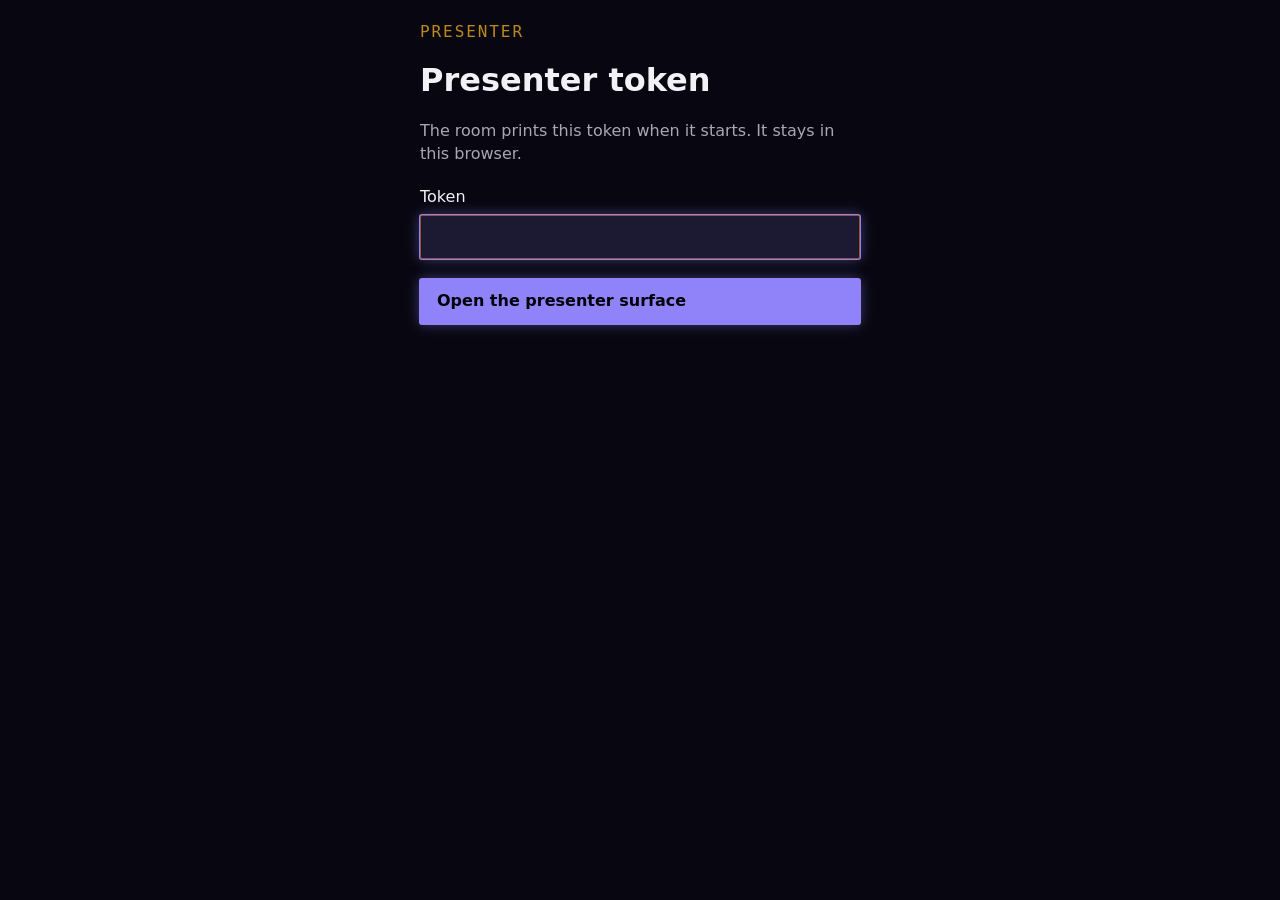
==== housecast/room/page/present.html @ d2ba49f4 "feat(room): Jev's measurement in plain words, with confidence and a per-answer check The box says wh" ====
<!doctype html>
<html lang="en" class="present" data-ground="dark">
<head>
<meta charset="utf-8">
<meta name="viewport" content="width=device-width, initial-scale=1">
<meta name="color-scheme" content="dark">
<title>presenter</title>
<link rel="icon" href="data:,">
<link rel="stylesheet" href="coilyco-kit.css">
<link rel="stylesheet" href="room.css">
<style>
  .bar { position: sticky; top: 0; z-index: 2; display: flex; flex-wrap: wrap; align-items: center; gap: 0.6rem 1rem; padding: 0.8rem 1.25rem; background: var(--k-surface); border-bottom: 2px solid var(--k-brand); }
  .bar .status { margin-left: auto; font-size: 0.9rem; }
  .banner { order: -2; }
  #round-panel { order: -1; }
  .cols { display: grid; grid-template-columns: minmax(0, 1fr) minmax(0, 1.2fr); gap: 1.25rem; align-items: start; }
  @media (max-width: 900px) { .cols { grid-template-columns: minmax(0, 1fr); } }
  .incoming { list-style: none; margin: 0; padding: 0; display: flex; flex-direction: column; gap: 0.4rem; }
  .incoming button { width: 100%; text-align: left; display: grid; grid-template-columns: minmax(0, 1fr) auto; gap: 0.3rem 0.8rem; padding: 0.6rem 0.8rem; border-radius: 10px; border: 1px solid var(--line); background: var(--card); }
  .incoming button[aria-current="true"] { border-color: var(--presenter); box-shadow: inset 4px 0 0 var(--presenter); }
  .incoming .score { font-family: var(--mono); font-weight: 700; }
  .chips { grid-column: 1 / -1; display: flex; flex-wrap: wrap; gap: 0.3rem 0.8rem; font-size: 0.85rem; color: var(--dim); }
  .src { padding: 0 0.5em; border-radius: 999px; border: 1px solid var(--line); font-size: 0.8rem; }
  .src[data-src="prepared"] { border-color: var(--closing); color: var(--closing); }
  .chip { display: inline-flex; gap: 0.3em; align-items: center; }
  .chip .logo { width: 1.5em; height: 1.5em; }
  .sort { display: flex; gap: 0.4rem; }
  .sort .k-btn[aria-pressed="true"] { border-color: var(--k-brand); color: var(--k-text); }
  .case-controls { display: flex; flex-wrap: wrap; gap: 0.6rem; }
  .gate { max-width: 30rem; }
</style>
</head>
<body class="present">
<p class="demo-chip" id="demo-chip" hidden>demo data</p>

<form class="wrap gate" id="gate" hidden>
  <p class="eyebrow eyebrow--live">presenter</p>
  <h1>Presenter token</h1>
  <p class="dim" id="gate-why">The room prints this token when it starts. It stays in this browser.</p>
  <label class="field">Token<input class="k-input" id="gate-token" type="password" autocomplete="off" required></label>
  <button class="pick k-btn k-btn--primary" type="submit">Open the presenter surface</button>
</form>

<div id="surface" hidden>
  <header class="bar">
    <p class="eyebrow eyebrow--live" id="phase-label"></p>
    <button class="next k-btn k-btn--primary" id="next" type="button"></button>
    <button class="next k-btn k-btn--primary" id="pick-next" type="button" hidden></button>
    <label class="dim">Jump to
      <select class="k-select" id="jump" aria-label="Jump the room to a phase"></select>
    </label>
    <button class="next k-btn k-btn--primary" id="finish" type="button" hidden>Finish: show the eval table</button>
    <p class="status" id="status" role="status"></p>
  </header>
  <main class="wrap k-dense" style="max-width:90rem">
    <p class="banner" id="banner" role="status" hidden></p>
    <details class="panel" id="cases-panel">
      <summary><h2 style="display:inline">Add prepared cases</h2></summary>
      <p class="dim">A prepared case is answered ahead of time and stays hidden from the room until you pick it.</p>
      <div class="field">
        <label for="case-file" class="dim">Load a file of cases: a JSON list of {"text", "commitment"}</label>
        <input class="k-input" id="case-file" type="file" accept="application/json,.json">
      </div>
      <div class="field">
        <label for="case-text" class="dim">Or add one by hand</label>
        <textarea class="k-textarea" id="case-text"></textarea>
        <label for="case-commit" class="dim">The commitment it tests, up to 140 characters</label>
        <input class="k-input" id="case-commit" type="text" maxlength="140" autocomplete="off">
        <button class="pick k-btn k-btn--primary" id="case-add" type="button">Add this case</button>
      </div>
      <p class="note" id="case-note" role="status" hidden></p>
    </details>
    <div class="cols">
      <section class="panel" aria-labelledby="incoming-title">
        <div style="display:flex;justify-content:space-between;align-items:center;gap:1rem;flex-wrap:wrap">
          <h2 id="incoming-title">Cases</h2>
          <div class="sort" role="group" aria-label="Sort prompts">
            <button class="k-btn k-btn--ghost" type="button" data-sort="divergence" aria-pressed="true">Most different</button>
            <button class="k-btn k-btn--ghost" type="button" data-sort="newest" aria-pressed="false">Newest</button>
          </div>
          <button class="k-btn k-btn--ghost" type="button" id="cases-download" disabled>Download cases as JSON</button>
        </div>
        <ul class="incoming" id="incoming"></ul>
      </section>
      <section class="panel" aria-labelledby="detail-title" id="detail">
        <h2 id="detail-title">Pick a case to read its four answers</h2>
        <p class="dim" id="detail-meta"></p>
        <div id="detail-case"></div>
        <div class="answers" id="detail-answers"></div>
        <div id="detail-jev"></div>
        <button class="pick k-btn k-btn--primary" id="pick" type="button" hidden></button>
        <div class="case-controls" id="case-controls" hidden>
          <button class="k-btn k-btn--ghost" type="button" id="case-run">Run this case again</button>
          <button class="k-btn k-btn--ghost" type="button" id="case-delete">Delete this case</button>
        </div>
      </section>
    </div>
    <section class="panel" id="round-panel" aria-labelledby="round-title" hidden>
      <h2 id="round-title"></h2>
      <p class="dim" id="round-meta"></p>
      <div class="split" id="round-split"></div>
      <div id="round-eval"></div>
      <ul class="failures" id="round-failures"></ul>
    </section>
  </main>
</div>

<script src="room.js"></script>
<script src="views.js"></script>
<script>
"use strict";
const { PHASES, promptById, answerFor, seconds, escapeHtml, postJson, SHOW_PROPOSALS, CASE_MAX } = window.Room;
const V = window.RoomViews;
const $ = (id) => document.getElementById(id);

const demo = Boolean(new URLSearchParams(location.search).get("demo"));
let token = null;
let room = null;
let link = { live: true };
let selected = null;
let sort = "divergence";

// A token in the address is taken once and dropped from the URL bar. It is kept
// in localStorage, so a reload, a crashed tab, or a new tab keeps control.
function keepToken(value) {
  try { localStorage.setItem("room-token", value); } catch {}
}
(function takeToken() {
  const fromHash = new URLSearchParams(location.hash.slice(1)).get("token");
  if (fromHash) {
    keepToken(fromHash);
    history.replaceState(null, "", location.pathname + location.search);
  }
  try { token = fromHash ?? localStorage.getItem("room-token"); } catch { token = fromHash; }
})();

/** Past the measured p95 of 43s, with room to spare, a stuck subject stops holding the pick. */
const PICK_ANYWAY_S = 75;

const NEXT = {
  holding: { label: SHOW_PROPOSALS ? "Open proposals" : "Show the join address", to: "submissions" },
  submissions: { label: "Pick a case to start grading", to: null },
  grading: { label: "Close grading, show the results", to: "split" },
  split: { label: SHOW_PROPOSALS ? "Open proposals for the next case" : "Wait for the next case", to: "submissions" },
  closing: { label: "Back to holding", to: "holding" },
};

async function control(path, body, method = "POST") {
  if (demo) {
    if (method === "DELETE") room.prompts = room.prompts.filter((p) => p.id !== path.split("/")[1]);
    if (path === "phase") room.phase = body.phase;
    if (path === "pick") { room.round = { n: room.round.n + 1, prompt_id: body.prompt_id, graded: 0 }; room.phase = "grading"; }
    render();
    return true;
  }
  $("status").textContent = "Sending.";
  const result = await postJson(`api/control/${path}`, body, { "X-Control-Token": token }, path === "pick" ? 1 : 2, method);
  $("status").textContent = result.ok ? "" : result.body.reason ?? result.body.detail ?? `Refused (${result.status}).`;
  return result.ok;
}

function sortedPrompts() {
  const list = [...room.prompts];
  if (sort === "newest") return list.reverse();
  const score = (p) => (room.divergence[p.id]?.state === "done" ? room.divergence[p.id].score : -1);
  return list.sort((a, b) => score(b) - score(a) || b.seq - a.seq);
}

function chips(prompt) {
  return room.subjects
    .map((s) => {
      const answer = answerFor(room, prompt.id, s.id);
      const word = { queued: "waiting", running: "thinking", done: "done", empty: "no answer", failed: "no answer" }[answer.state] ?? answer.state;
      return `<span class="chip">${V.who(room, s)} ${word}</span>`;
    })
    .join("");
}

/** One line for a list row: the question, without its pasted context. */
function oneLine(text) {
  const line = (V.splitPrompt(text).question || String(text ?? "")).replace(/\s+/g, " ").trim();
  return line.length > 140 ? `${line.slice(0, 139)}…` : line;
}

function renderIncoming() {
  const rows = sortedPrompts();
  V.setHtml($("incoming"), rows.length
    ? rows.map((p) => {
        const d = room.divergence[p.id];
        const score = d?.state === "done" ? `${d.score.toFixed(2)}${d.method === "lexical" ? "*" : ""}` : d?.state === "failed" ? "unscored" : "…";
        const used = room.rounds.some((r) => r.prompt_id === p.id) || room.round.prompt_id === p.id;
        return `<li><button type="button" data-prompt="${escapeHtml(p.id)}"${p.id === selected ? ' aria-current="true"' : ""}>
          <span>${escapeHtml(oneLine(p.text))}${used ? ' <span class="dim">(used)</span>' : ""}</span><span class="score">${score}</span>
          <span class="chips"><span class="src" data-src="${escapeHtml(p.source ?? "attendee")}">${p.source === "prepared" ? "prepared" : "from the room"}</span>${p.commitment ? `<span>tests: ${escapeHtml(p.commitment)}</span>` : "<span>no commitment named</span>"}</span>
          <span class="chips">${chips(p)}</span></button></li>`;
      }).join("")
    : `<li class="dim">${room.phase === "submissions" ? "No cases yet. They appear here as people propose them." : SHOW_PROPOSALS ? "No cases yet. Add prepared ones above, or open proposals." : "No cases yet. Paste one above."}</li>`);
}

/** The next case not yet picked, in the order the list shows, so stepping through is one click. */
function nextInLine() {
  const left = sortedPrompts().filter((p) => !isUsed(p.id));
  return { next: left[0] ?? null, left: left.length };
}

/** What picking the selected prompt would do, so the bar and the panel say the same thing. */
function isUsed(id) {
  return room.round.prompt_id === id || room.rounds.some((r) => r.prompt_id === id);
}

function pickInfo(now) {
  const prompt = selected ? promptById(room, selected) : null;
  // A prompt already graded is never armed, so the last round's case is one tap from re-running.
  // Results count too, so the screen never drops to waiting between two cases.
  if (!prompt || !["holding", "submissions", "split"].includes(room.phase) || isUsed(prompt.id)) return null;
  // Grading on a missing answer would leave the room nothing to grade, so the pick waits for all four.
  // Empty and failed are final, so only queued or running holds the pick. A subject
  // stuck past PICK_ANYWAY_S can't stall the round: the pick opens, and says who is missing.
  const stuck = room.subjects.filter((s) => ["queued", "running"].includes(answerFor(room, prompt.id, s.id).state));
  const oldest = Math.max(0, ...stuck.map((s) => { const a = answerFor(room, prompt.id, s.id); return a.started_at ? seconds(a.started_at, now) : 0; }));
  const anyway = stuck.length > 0 && oldest >= PICK_ANYWAY_S;
  const label = !stuck.length
    ? `Pick this for case ${room.round.n + 1}, and open grading`
    : anyway
      ? `Pick anyway, without ${stuck.map((s) => s.label).join(" and ")}`
      : `Waiting on ${stuck.length} ${stuck.length === 1 ? "answer" : "answers"} before this can be picked`;
  return { label, disabled: stuck.length > 0 && !anyway };
}

function renderDetail(now) {
  const prompt = selected ? promptById(room, selected) : null;
  $("detail-title").textContent = prompt ? V.splitPrompt(prompt.text).question || prompt.text : "Pick a case to read its four answers";
  const d = prompt && room.divergence[prompt.id];
  const sure = d?.method === "lexical" ? null : V.jevConfidence(d);
  $("detail-meta").textContent = prompt ? `Prompt ${prompt.seq}${d?.state === "done" ? (d.method === "lexical" ? `, word overlap ${d.score.toFixed(2)} (Jev did not answer)` : `, answers differ by ${d.score.toFixed(2)}${sure === null ? "" : `, Jev is ${sure}% sure`}`) : ""}` : "";
  V.setHtml($("detail-case"), prompt ? V.caseCard(prompt, { withText: false, withContext: true, presenter: true }) : "");
  V.setHtml($("detail-answers"), prompt ? room.subjects.map((s) => V.answerCard(room, prompt.id, s, now, "", { cause: true })).join("") : "");
  V.setHtml($("detail-jev"), prompt ? V.measure(room, prompt.id) : "");
  // A case already in a round stays, and one still answering is left to finish.
  const running = prompt && room.subjects.some((s) => ["queued", "running"].includes(answerFor(room, prompt.id, s.id).state));
  $("case-controls").hidden = !prompt || isUsed(prompt.id);
  $("case-run").disabled = Boolean(running);
  const pick = pickInfo(now);
  $("pick").hidden = !pick;
  if (pick) {
    $("pick").disabled = pick.disabled;
    $("pick").textContent = pick.label;
  }
}

function renderRound() {
  const panel = $("round-panel");
  panel.hidden = !["grading", "split", "closing"].includes(room.phase);
  V.setHtml($("round-split"), "");
  V.setHtml($("round-eval"), "");
  V.setHtml($("round-failures"), "");
  if (room.phase === "grading") {
    $("round-title").textContent = `Case ${room.round.n}: grading`;
    $("round-meta").textContent = `${room.round.graded ?? 0} graded so far. The room sees a count, never a direction.`;
  } else if (room.phase === "split") {
    const last = room.rounds[room.rounds.length - 1];
    $("round-title").textContent = `Case ${last?.n ?? room.round.n}: results`;
    $("round-meta").textContent = promptById(room, last?.prompt_id)?.text ?? "";
    V.setHtml($("round-split"), (last && V.split(room, last.n, { tall: 10 })) ?? "");
  } else if (room.phase === "closing") {
    $("round-title").textContent = "The eval, with the reasons";
    $("round-meta").textContent = "The shared screen shows the table without reasons. The reasons are attendee-typed, so they're here to read aloud.";
    V.setHtml($("round-eval"), V.evalTable(room));
    V.setHtml($("round-failures"), V.failures(room));
  }
}

// The closer is a view of /screen on this same laptop, raised over a BroadcastChannel,
// so the shared tab never navigates. `/screen#closer` is the fallback on another machine.
let closerShown = false;
let screenChannel = null;
let screenAck = false;
let refused = false;
const SCREEN_SILENT = "The shared screen did not answer. Open it in this browser, or add #closer to its address.";
try {
  screenChannel = new BroadcastChannel("room-screen");
  screenChannel.onmessage = (event) => {
    if (event.data?.ask) screenChannel.postMessage({ closer: closerShown });
    if (event.data?.ack) screenAck = true;
    // A reloaded presenter learns what the shared screen is showing instead of guessing.
    if ("shown" in (event.data ?? {})) { closerShown = Boolean(event.data.shown); render(); }
  };
  screenChannel.postMessage({ query: true });
} catch {}

/** The channel only reaches a /screen tab in this browser profile, so a silent one is said aloud. */
function toggleCloser() {
  closerShown = !closerShown;
  screenAck = false;
  screenChannel.postMessage({ closer: closerShown });
  setTimeout(() => {
    if (!screenAck) $("status").textContent = SCREEN_SILENT;
    else if ($("status").textContent === SCREEN_SILENT) $("status").textContent = "";
  }, 1500);
  render();
}

function render() {
  if (!room) return;
  const now = Date.now();
  if (room.phase !== "closing" && closerShown) {
    closerShown = false;
    screenChannel?.postMessage({ closer: false });
  }
  // Attendees read the round being opened, so submissions names the next one.
  const shown = room.phase === "submissions" ? room.round.n + 1 : room.round.n;
  $("phase-label").textContent = `phase // ${room.phase}${shown ? ` // case ${shown}` : ""}`;
  const pick = pickInfo(now);
  const next = NEXT[room.phase];
  // In closing the primary raises the closer, since going back to holding resets the room.
  const raisesCloser = room.phase === "closing" && Boolean(screenChannel);
  $("next").textContent = pick ? pick.label : raisesCloser ? (closerShown ? "Back to the eval table" : "Show the closer on the shared screen") : next.label;
  $("next").disabled = pick ? pick.disabled : !raisesCloser && !next.to;
  $("finish").hidden = room.phase !== "split";
  $("cases-download").disabled = !room.prompts.length;
  $("cases-download").title = `${room.prompts.length} ${room.prompts.length === 1 ? "case" : "cases"}, in the order the list shows`;
  const { next: upNext, left } = nextInLine();
  const answering = upNext && room.subjects.some((s) => ["queued", "running"].includes(answerFor(room, upNext.id, s.id).state));
  $("pick-next").hidden = !["holding", "submissions", "split"].includes(room.phase) || !upNext;
  $("pick-next").disabled = Boolean(answering);
  $("pick-next").textContent = answering ? `Next case is still answering (${left} left)` : `Pick next case (${left} left)`;
  $("pick-next").title = upNext ? oneLine(upNext.text) : "";
  V.setHtml($("jump"), PHASES.map((p) => `<option value="${p}"${p === room.phase ? " selected" : ""}>${p}</option>`).join(""));
  if (room.phase === "submissions" && selected && isUsed(selected)) selected = null;
  if (!selected && room.round.prompt_id) selected = room.round.prompt_id;
  renderIncoming();
  renderDetail(now);
  renderRound();
}

function renderLink() {
  $("banner").hidden = link.live;
  if (link.refused) {
    $("banner").hidden = true;
    $("surface").hidden = true;
    $("gate").hidden = false;
    refused = true;
    $("gate-why").textContent = "The room refused that token. Paste the one it printed when it started.";
    try { localStorage.removeItem("room-token"); } catch {}
  } else if (!link.live) {
    $("banner").textContent = `Reconnecting. This is from ${seconds(new Date(link.since).toISOString(), Date.now())}s ago.`;
  }
}

function start() {
  $("gate").hidden = true;
  $("surface").hidden = false;
  window.Room.connect(
    (next) => { room = next; render(); },
    (next) => { link = next; renderLink(); },
    {
      snapshotUrl: "api/control/room",
      eventsUrl: `api/room/events?view=presenter&token=${encodeURIComponent(token ?? "")}`,
      headers: { "X-Control-Token": token ?? "" },
      // Presenter events can carry answers with text the attendee shapes lack, so re-read the whole room.
      alwaysResnapshot: true,
    },
  );
  $("demo-chip").hidden = !demo;
  setInterval(() => { render(); renderLink(); }, 1000);
}

$("incoming").addEventListener("click", (event) => {
  const row = event.target.closest("button[data-prompt]");
  if (!row) return;
  selected = row.dataset.prompt;
  render();
});
document.querySelector(".sort").addEventListener("click", (event) => {
  const button = event.target.closest("button[data-sort]");
  if (!button) return;
  sort = button.dataset.sort;
  document.querySelectorAll(".sort button").forEach((b) => b.setAttribute("aria-pressed", String(b === button)));
  render();
});
$("next").addEventListener("click", () => {
  if (pickInfo(Date.now())) return void control("pick", { prompt_id: selected });
  if (room.phase === "closing" && screenChannel) return toggleCloser();
  const next = NEXT[room.phase];
  if (next.to) void control("phase", { phase: next.to });
});
$("pick-next").addEventListener("click", () => {
  const { next: upNext } = nextInLine();
  if (!upNext) return;
  selected = upNext.id;
  void control("pick", { prompt_id: upNext.id });
});
$("finish").addEventListener("click", () => void control("phase", { phase: "closing" }));
$("jump").addEventListener("change", (event) => {
  if (event.target.value !== room.phase) void control("phase", { phase: event.target.value });
});
$("case-run").addEventListener("click", () => {
  if (selected) void control(`cases/${selected}/run`, {});
});
$("case-delete").addEventListener("click", async () => {
  if (!selected || !window.confirm("Delete this case? It leaves the room and cannot be brought back.")) return;
  if (await control(`cases/${selected}`, undefined, "DELETE")) {
    selected = null;
    render();
  }
});
$("pick").addEventListener("click", () => {
  if (selected) void control("pick", { prompt_id: selected });
});
// ------------------------------------------------------ prepared cases
$("case-text").maxLength = CASE_MAX;
document.querySelector('label[for="case-text"]').textContent = `Or add one by hand. Context first, then the question, up to ${CASE_MAX} characters`;
function caseNote(text, tone) {
  const el = $("case-note");
  el.hidden = !text;
  el.textContent = text;
  el.dataset.tone = tone;
}

async function addCase(c) {
  const clean = (v) => (typeof v === "string" ? v.trim() : "");
  const body = { text: clean(c.text), commitment: clean(c.commitment) };
  return demo ? { ok: true, body: {} } : postJson("api/control/cases", body, { "X-Control-Token": token }, 1);
}

/** Every case in the room, in the order the list shows, in the shape the file loader takes. */
function casesJson() {
  const cases = sortedPrompts().filter((p) => p.text).map((p) => ({ text: p.text, commitment: p.commitment ?? "" }));
  return JSON.stringify(cases, null, 2);
}

$("cases-download").addEventListener("click", () => {
  const stamp = new Date().toISOString().slice(0, 16).replace(/[-:T]/g, "");
  const link = document.createElement("a");
  link.href = URL.createObjectURL(new Blob([casesJson(), "\n"], { type: "application/json" }));
  link.download = `housecast-cases-${stamp}.json`;
  document.body.append(link);
  link.click();
  link.remove();
  setTimeout(() => URL.revokeObjectURL(link.href), 1000);
});

/** A case the room already holds is skipped, so loading a file twice adds nothing. */
function hasCase(text) {
  const same = (s) => String(s ?? "").trim().toLowerCase();
  return room.prompts.some((p) => same(p.text) === same(text));
}

const MAX_CASES = 100;
let loading = false;

function setLoading(on) {
  loading = on;
  $("case-add").disabled = on;
  $("case-file").disabled = on;
}

$("case-add").addEventListener("click", async () => {
  if (loading) return;
  setLoading(true);
  const result = await addCase({ text: $("case-text").value, commitment: $("case-commit").value });
  setLoading(false);
  if (result.ok) {
    $("case-text").value = "";
    $("case-commit").value = "";
    caseNote("Added. The four are answering it now.", "ok");
  } else {
    caseNote(result.body.reason ?? result.body.detail ?? `The room refused that (${result.status}).`, "error");
  }
});

$("case-file").addEventListener("change", async (event) => {
  const file = event.target.files[0];
  if (!file || loading) return;
  let list;
  try {
    const parsed = JSON.parse(await file.text());
    list = Array.isArray(parsed) ? parsed : parsed.cases;
    if (!Array.isArray(list) || !list.length) throw new Error("no list");
  } catch {
    caseNote('That file is not a JSON list of {"text", "commitment"}.', "error");
    event.target.value = "";
    return;
  }
  if (list.length > MAX_CASES) {
    caseNote(`That file has ${list.length} cases. The most this loads at once is ${MAX_CASES}.`, "error");
    event.target.value = "";
    return;
  }
  setLoading(true);
  const problems = [];
  let added = 0;
  let skipped = 0;
  for (const [i, c] of list.entries()) {
    caseNote(`Adding case ${i + 1} of ${list.length}.`, "");
    if (typeof c?.text !== "string" || !c.text.trim()) { problems.push(`case ${i + 1}: no text`); continue; }
    if (hasCase(c.text)) { skipped += 1; continue; }
    const result = await addCase(c);
    if (result.ok) { added += 1; continue; }
    // A refused token or a dead connection would fail every case, so it stops here.
    if ([0, 401, 403].includes(result.status)) { problems.push(result.body.reason ?? "the room did not accept the presenter token"); break; }
    problems.push(`case ${i + 1}: ${result.body.reason ?? result.body.detail ?? result.status}`);
  }
  setLoading(false);
  const said = `Added ${added} of ${list.length}.${skipped ? ` ${skipped} already there.` : ""}${problems.length ? ` ${problems.join(". ")}.` : ""}`;
  caseNote(said, problems.length ? "error" : "ok");
  event.target.value = "";
});

$("gate").addEventListener("submit", (event) => {
  event.preventDefault();
  token = $("gate-token").value.trim();
  keepToken(token);
  // A refused session holds a stopped stream and old headers, so it starts clean.
  if (refused) location.reload();
  else start();
});

if (token || demo) start();
else $("gate").hidden = false;
</script>
</body>
</html>
---- housecast/room/page/coilyco-kit.css ----
@charset "UTF-8";
:root {
  --k-t-body: 1rem;
  --k-t-lead: 1.125rem;
  --k-t-h3: 1.375rem;
  --k-t-h2: 1.75rem;
  --k-t-h1: 2.25rem;
  --k-t-display: clamp(2.5rem, 6vw, 4rem);
  --k-lh-tight: 1.2;
  --k-lh-ui: 1.4;
  --k-lh-body: 1.6;
  --k-measure: 65ch;
  --k-column: 1180px;
  --k-s-1: 4px;
  --k-s-2: 8px;
  --k-s-3: 12px;
  --k-s-4: 16px;
  --k-s-5: 24px;
  --k-s-6: 32px;
  --k-s-7: 48px;
  --k-s-8: 64px;
  --k-s-9: 96px;
  --k-r-0: 0;
  --k-r-1: 2px;
  --k-r-2: 4px;
  --k-r-pill: 999px;
  --k-r-circle: 50%;
  --k-font-display: "Chakra Petch", "Trebuchet MS", var(--k-font-ui);
  --k-font-ui: "Roboto", system-ui, -apple-system, "Helvetica Neue", sans-serif;
  --k-font-mono: "JetBrains Mono", sfmono-regular, consolas, menlo, monospace;
  --k-ease: cubic-bezier(0.2, 0.6, 0.3, 1);
  --k-dur: 120ms;
  --k-dur-slow: 260ms;
  --k-n-950: #010101;
  --k-n-100: #f1f1f6;
  --k-n-0: #fcfcff;
  --k-p-950: #030307;
  --k-p-900: #080711;
  --k-p-850: #121022;
  --k-p-800: #1c1a32;
  --k-p-750: #2b2844;
  --k-p-700: #393755;
  --k-p-650: #48475a;
  --k-w-50: #fdfaf8;
  --k-w-100: #f8f0ec;
  --k-w-200: #f2e5de;
  --k-w-300: #e8d6cc;
  --k-w-400: #c2ada1;
  --k-b-700: #3b0896;
  --k-b-600: #5410d0;
  --k-b-500: #6a3bf2;
  --k-b-400: #9083f9;
  --k-b-300: #a49dfc;
  --k-b-200: #c5c3fd;
  --k-a-700: #8e3c00;
  --k-a-300: #fb6e00;
  --k-cost-d: #e0716a;
  --k-cost-p: #a43b38;
  --k-refuse-d: #bd891c;
  --k-refuse-p: #6b4a00;
  --k-grant-d: #4ca563;
  --k-grant-p: #006e30;
  --k-context-d: #8f8cc9;
  --k-context-p: #5c5891;
  --k-reference-d: #af7fd2;
  --k-reference-p: #7a4b9a;
  --k-dim-d: #a9a7b3;
  --k-dim-p: #5e5e65;
  --k-focus-both: #7665e0;
  --k-shade-ink: #03020c;
  --k-loud: 0.5;
  --k-edge-w: 1.5px;
  --k-ground-texture:
    radial-gradient(
      circle at 90% 110px,
      color-mix(in srgb, var(--k-brand) 30%, transparent) 0%,
      color-mix(in srgb, var(--k-brand) 24%, transparent) 30%,
      color-mix(in srgb, var(--k-accent) 18%, transparent) 60%,
      transparent 260px
    ),
    radial-gradient(
      circle at 68% 30px,
      color-mix(in srgb, var(--k-brand) 26%, transparent) 0 54px,
      transparent 55px
    ),
    radial-gradient(
      circle at 55% 130px,
      color-mix(in srgb, var(--k-brand) 22%, transparent) 0 39px,
      transparent 40px
    ),
    radial-gradient(
      circle at 42% 50px,
      color-mix(in srgb, var(--k-accent) 18%, transparent) 0 27px,
      transparent 28px
    ),
    radial-gradient(
      circle at 60% 200px,
      color-mix(in srgb, var(--k-brand) 16%, transparent) 0 21px,
      transparent 22px
    );
  --k-ground: var(--k-p-900);
  --k-frame: var(--k-p-850);
  --k-canvas: var(--k-p-800);
  --k-surface: var(--k-p-800);
  --k-content: var(--k-surface);
  --k-raised: var(--k-p-750);
  --k-line: var(--k-a-300);
  --k-line-strong: var(--k-a-300);
  --k-line-quiet: var(--k-p-650);
  --k-edge-mix: 50%;
  --k-fx-off: 0px;
  --k-fx-off-hover: 0px;
  --k-fx-ring: 1px;
  --k-fx-bloom: 14px;
  --k-fx-bloom-hover: 22px;
  --k-fx-bloom-press: 6px;
  --k-fx-halo-hover: 44px;
  --k-fx-lift: 0px;
  --k-fx-sink: 1px;
  --k-dim: var(--k-dim-d);
  --k-text: var(--k-n-100);
  --k-brand: var(--k-b-400);
  --k-accent: var(--k-a-300);
  --k-brand-fg: var(--k-p-950);
  --k-accent-fg: var(--k-p-950);
  --k-focus: var(--k-focus-both);
  --k-scrim: color-mix(in srgb, var(--k-p-950) 72%, transparent);
  --k-shade: var(--k-shade-ink);
  --k-shade-near: 47.5%;
  --k-shade-far-2: 34.2%;
  --k-shade-near-3: 47.5%;
  --k-shade-far-3: 38%;
  --k-cap-1: var(--k-b-500);
  --k-cap-2: var(--k-b-400);
  --k-cap-3: var(--k-b-300);
  --k-tile-1: var(--k-p-950);
  --k-tile-1-hover: var(--k-p-850);
  --k-tile-2: var(--k-p-850);
  --k-tile-2-hover: var(--k-p-800);
  --k-tile-3: var(--k-p-750);
  --k-tile-3-hover: var(--k-p-700);
  --k-cost: var(--k-cost-d);
  --k-refuse: var(--k-refuse-d);
  --k-grant: var(--k-grant-d);
  --k-context: var(--k-context-d);
  --k-reference: var(--k-reference-d);
  --k-syn-keyword: var(--k-b-300);
  --k-syn-string: var(--k-b-200);
  --k-syn-name: var(--k-a-300);
  --k-syn-quiet: var(--k-dim-d);
}

[data-ground=paper],
.k-canvas {
  --k-ground: var(--k-w-50);
  --k-frame: var(--k-p-850);
  --k-canvas: var(--k-w-300);
  --k-surface: var(--k-w-100);
  --k-content: var(--k-surface);
  --k-raised: var(--k-w-200);
  --k-line: var(--k-b-700);
  --k-line-strong: var(--k-b-700);
  --k-line-quiet: var(--k-w-400);
  --k-edge-mix: 34%;
  --k-fx-off: 4px;
  --k-fx-off-hover: 6px;
  --k-fx-ring: 0px;
  --k-fx-bloom: 0px;
  --k-fx-bloom-hover: 0px;
  --k-fx-bloom-press: 0px;
  --k-fx-halo-hover: 0px;
  --k-fx-lift: -2px;
  --k-fx-sink: 4px;
  --k-shade: var(--k-b-700);
  --k-shade-near: 15.2%;
  --k-shade-far-2: 11.4%;
  --k-shade-near-3: 17.1%;
  --k-shade-far-3: 13.3%;
  --k-dim: var(--k-dim-p);
  --k-text: var(--k-p-900);
  --k-brand: var(--k-b-700);
  --k-accent: var(--k-a-700);
  --k-brand-fg: var(--k-w-50);
  --k-accent-fg: var(--k-w-50);
  --k-focus: var(--k-focus-both);
  --k-scrim: color-mix(in srgb, var(--k-p-950) 72%, transparent);
  --k-cap-1: var(--k-b-700);
  --k-cap-2: var(--k-b-600);
  --k-cap-3: var(--k-b-500);
  --k-tile-1: var(--k-w-100);
  --k-tile-1-hover: var(--k-w-200);
  --k-tile-2: var(--k-w-200);
  --k-tile-2-hover: var(--k-w-300);
  --k-tile-3: var(--k-w-300);
  --k-tile-3-hover: var(--k-w-200);
  --k-cost: var(--k-cost-p);
  --k-refuse: var(--k-refuse-p);
  --k-grant: var(--k-grant-p);
  --k-context: var(--k-context-p);
  --k-reference: var(--k-reference-p);
}

[data-ground=dark],
[data-theme=dark] .k-canvas,
.k-nav,
.k-nav-stub,
.k-footer,
.k-shell__rail,
.k-prose pre {
  --k-shade: var(--k-shade-ink);
  --k-shade-near: 47.5%;
  --k-shade-far-2: 34.2%;
  --k-shade-near-3: 47.5%;
  --k-shade-far-3: 38%;
  --k-ground: var(--k-p-900);
  --k-canvas: var(--k-p-800);
  --k-surface: var(--k-p-800);
  --k-content: var(--k-surface);
  --k-raised: var(--k-p-750);
  --k-line: var(--k-a-300);
  --k-line-strong: var(--k-a-300);
  --k-line-quiet: var(--k-p-700);
  --k-edge-mix: 50%;
  --k-fx-off: 0px;
  --k-fx-off-hover: 0px;
  --k-fx-ring: 1px;
  --k-fx-bloom: 14px;
  --k-fx-bloom-hover: 22px;
  --k-fx-bloom-press: 6px;
  --k-fx-halo-hover: 44px;
  --k-fx-lift: 0px;
  --k-fx-sink: 1px;
  --k-dim: var(--k-dim-d);
  --k-text: var(--k-n-100);
  --k-brand: var(--k-b-400);
  --k-accent: var(--k-a-300);
  --k-brand-fg: var(--k-p-950);
  --k-accent-fg: var(--k-p-950);
  --k-cap-1: var(--k-b-500);
  --k-cap-2: var(--k-b-400);
  --k-cap-3: var(--k-b-300);
  --k-tile-1: var(--k-p-950);
  --k-tile-1-hover: var(--k-p-850);
  --k-tile-2: var(--k-p-850);
  --k-tile-2-hover: var(--k-p-800);
  --k-tile-3: var(--k-p-750);
  --k-tile-3-hover: var(--k-p-700);
  --k-cost: var(--k-cost-d);
  --k-refuse: var(--k-refuse-d);
  --k-grant: var(--k-grant-d);
  --k-context: var(--k-context-d);
  --k-reference: var(--k-reference-d);
}

:root,
[data-ground],
.k-canvas,
.k-nav,
.k-nav-stub,
.k-footer,
.k-shell__rail,
.k-prose pre {
  --k-edge: color-mix(
    in srgb,
    var(--k-line) var(--k-edge-mix),
    var(--k-line-quiet)
  );
  --k-shadow-1: 0 1px 2px
    color-mix(in srgb, var(--k-shade) var(--k-shade-near), transparent);
  --k-shadow-2:
    0 2px 4px
      color-mix(in srgb, var(--k-shade) var(--k-shade-near), transparent),
    0 6px 16px
      color-mix(in srgb, var(--k-shade) var(--k-shade-far-2), transparent);
  --k-shadow-3:
    0 4px 8px
      color-mix(in srgb, var(--k-shade) var(--k-shade-near-3), transparent),
    0 12px 32px
      color-mix(in srgb, var(--k-shade) var(--k-shade-far-3), transparent);
  --k-shadow-hard: var(--k-s-4) var(--k-s-4) 0 0
    color-mix(in srgb, var(--k-accent) 72%, transparent);
}

[data-theme=dark] .k-canvas {
  --k-canvas: var(--k-p-900);
}

[data-theme=dark] .k-article {
  background: var(--k-surface);
  --k-content: var(--k-p-750);
}

@media (prefers-color-scheme: dark) {
  :root:not([data-theme=light]) .k-canvas--auto {
    --k-shade: var(--k-shade-ink);
    --k-shade-near: 47.5%;
    --k-shade-far-2: 34.2%;
    --k-shade-near-3: 47.5%;
    --k-shade-far-3: 38%;
    --k-ground: var(--k-p-900);
    --k-canvas: var(--k-p-900);
    --k-surface: var(--k-p-800);
    --k-content: var(--k-surface);
    --k-raised: var(--k-p-750);
    --k-line: var(--k-a-300);
    --k-line-strong: var(--k-a-300);
    --k-line-quiet: var(--k-p-700);
    --k-edge-mix: 50%;
    --k-fx-off: 0px;
    --k-fx-off-hover: 0px;
    --k-fx-ring: 1px;
    --k-fx-bloom: 14px;
    --k-fx-bloom-hover: 22px;
    --k-fx-bloom-press: 6px;
    --k-fx-halo-hover: 44px;
    --k-fx-lift: 0px;
    --k-fx-sink: 1px;
    --k-dim: var(--k-dim-d);
    --k-text: var(--k-n-100);
    --k-brand: var(--k-b-400);
    --k-accent: var(--k-a-300);
    --k-brand-fg: var(--k-p-950);
    --k-accent-fg: var(--k-p-950);
    --k-cap-1: var(--k-b-500);
    --k-cap-2: var(--k-b-400);
    --k-cap-3: var(--k-b-300);
    --k-tile-1: var(--k-p-950);
    --k-tile-1-hover: var(--k-p-850);
    --k-tile-2: var(--k-p-850);
    --k-tile-2-hover: var(--k-p-800);
    --k-tile-3: var(--k-p-750);
    --k-tile-3-hover: var(--k-p-700);
    --k-cost: var(--k-cost-d);
    --k-refuse: var(--k-refuse-d);
    --k-grant: var(--k-grant-d);
    --k-context: var(--k-context-d);
    --k-reference: var(--k-reference-d);
  }
  :root:not([data-theme=light]) .k-canvas--auto .k-article {
    background: var(--k-surface);
    --k-content: var(--k-p-750);
  }
}
.k-canvas {
  background: var(--k-canvas);
  color: var(--k-text);
  padding: var(--k-s-8) var(--k-s-5);
  --k-content: var(--k-surface);
}

.k-canvas__inner {
  max-width: 68rem;
  margin: 0 auto;
  min-width: 0;
}

.k-canvas--narrow .k-canvas__inner {
  max-width: 44rem;
}

@media (max-width: 600px) {
  .k-canvas {
    padding: var(--k-s-6) var(--k-s-4);
  }
}
.k {
  background: var(--k-ground);
  color: var(--k-text);
  font-family: var(--k-font-ui);
  font-size: var(--k-t-body);
  line-height: var(--k-lh-body);
}

.k :where(code, kbd, samp, pre) {
  font-family: var(--k-font-mono);
}

.k-page {
  background-color: var(--k-ground);
  clip-path: inset(0);
  isolation: isolate;
}

.k-page > .k-band:not([data-ground]):not(.k-canvas) {
  background-color: transparent;
}

.k-page::before {
  content: "";
  position: fixed;
  inset: 0;
  z-index: -1;
  pointer-events: none;
  background-image: var(--k-ground-texture);
  background-repeat: no-repeat;
}

.k *,
.k *::before,
.k *::after {
  box-sizing: border-box;
}

.k :focus-visible {
  outline: 3px solid var(--k-focus);
  outline-offset: var(--k-focus-offset, 2px);
  border-radius: var(--k-r-1);
}

.k-display {
  margin: 0;
  font-family: var(--k-font-display);
  font-size: var(--k-t-display);
  font-weight: 700;
  line-height: var(--k-lh-tight);
  letter-spacing: -0.03em;
  text-wrap: balance;
  text-shadow: 0 1px 2px color-mix(in srgb, var(--k-shade) 70%, transparent), 0 2px 8px color-mix(in srgb, var(--k-shade) 55%, transparent), 0 0 24px color-mix(in srgb, var(--k-shade) 35%, transparent);
}

.k-h1,
.k-h2,
.k-h3 {
  margin: 0;
  font-weight: 700;
  line-height: var(--k-lh-tight);
  text-wrap: balance;
}

.k-h1 {
  margin: 0;
  font-family: var(--k-font-display);
  font-size: var(--k-t-h1);
  letter-spacing: -0.02em;
}

.k-h2 {
  margin: 0;
  font-family: var(--k-font-display);
  font-size: var(--k-t-h2);
  letter-spacing: -0.01em;
}

.k-h3 {
  font-size: var(--k-t-h3);
}

.k-lead {
  max-width: var(--k-measure);
  margin: 0;
  font-size: var(--k-t-lead);
  line-height: var(--k-lh-body);
}

.k-body {
  max-width: var(--k-measure);
  margin: 0;
  font-size: var(--k-t-body);
  line-height: var(--k-lh-body);
}

.k-article .k-lead,
.k-article .k-body {
  max-width: none;
}

.k-small {
  margin: 0;
  color: var(--k-dim);
  font-size: var(--k-t-body);
  line-height: var(--k-lh-ui);
}

.k-eyebrow,
.k-label {
  margin: 0;
  color: var(--k-dim);
  font-size: var(--k-t-body);
  font-weight: 500;
  line-height: 1;
  letter-spacing: 0.06em;
  text-transform: uppercase;
}

.k-meta {
  color: var(--k-dim);
  font-size: var(--k-t-body);
  font-variant-numeric: tabular-nums;
}

.k-meta--stale {
  color: var(--k-refuse);
}

.k-section-heading {
  display: flex;
  flex-direction: column;
  gap: var(--k-s-2);
}

.k-link {
  color: var(--k-brand);
  font-weight: 500;
  text-decoration: underline;
  text-decoration-thickness: 1px;
  text-underline-offset: 3px;
}

.k-link:hover {
  text-decoration-thickness: 2px;
}

.k-link--external::after {
  content: " ↗";
  content: " ↗"/" (external site)";
  color: var(--k-accent);
  font-size: 1.15em;
  font-weight: 700;
}

.k-btn {
  display: inline-flex;
  align-items: center;
  gap: var(--k-s-2);
  padding: 10px var(--k-s-4);
  border: 1px solid transparent;
  border-radius: var(--k-r-1);
  font-family: var(--k-font-ui);
  font-size: var(--k-t-body);
  font-weight: 600;
  line-height: var(--k-lh-ui);
  text-decoration: none;
  cursor: pointer;
  box-shadow: var(--k-shadow-2);
  transition: background-color var(--k-dur) var(--k-ease), color var(--k-dur) var(--k-ease), border-color var(--k-dur) var(--k-ease), box-shadow var(--k-dur) var(--k-ease), transform var(--k-dur) var(--k-ease);
}

.k-btn__icon {
  width: 1.05em;
  height: 1.05em;
  flex: none;
  fill: currentColor;
}

.k-btn--primary {
  background: var(--k-brand);
  color: var(--k-brand-fg);
}

.k-btn--primary:hover {
  filter: brightness(1.1);
}

.k-btn--accent {
  background: var(--k-accent);
  color: var(--k-accent-fg);
  box-shadow: var(--k-shadow-2);
}

.k-btn--accent:hover,
.k-btn--dual:hover {
  filter: brightness(1.1);
}

.k-btn--dual {
  border-color: transparent;
  background: linear-gradient(100deg, var(--k-brand) 0 52%, var(--k-accent) 52% 100%);
  color: var(--k-brand-fg);
  font-weight: 700;
  box-shadow: var(--k-shadow-2);
}

.k-btn--ghost {
  border-color: var(--k-brand);
  background: var(--k-content);
  color: var(--k-brand);
}

.k-btn--ghost:hover {
  background: color-mix(in srgb, var(--k-brand) 14%, transparent);
}

.k-btn--quiet {
  border-color: var(--k-edge);
  background: var(--k-content);
  color: var(--k-dim);
}

.k-btn--quiet:hover {
  border-color: var(--k-dim);
  color: var(--k-text);
}

.k-btn--text {
  padding: var(--k-s-2) 0;
  border: 0;
  background: transparent;
  box-shadow: none;
  color: var(--k-brand);
  text-decoration: underline;
  text-underline-offset: 3px;
}

.k-btn--text:hover {
  text-decoration-thickness: 2px;
}

.k-btn--text:active {
  box-shadow: none;
  transform: none;
}

.k-btn[disabled],
.k-btn[aria-disabled=true] {
  border-color: var(--k-edge);
  background: var(--k-raised);
  color: var(--k-dim);
  cursor: not-allowed;
  filter: none;
}

.k-btn[aria-pressed=true] {
  border-color: var(--k-brand);
  background: var(--k-brand);
  color: var(--k-brand-fg);
}

.k-btn[aria-pressed=true]::before {
  content: "✓";
  content: "✓"/"";
}

.k-btn[aria-expanded=true] {
  border-color: var(--k-brand);
  background: var(--k-raised);
  color: var(--k-text);
}

.k-btn[aria-busy=true] {
  cursor: progress;
}

.k-btn[aria-busy=true]::after {
  width: 1em;
  height: 1em;
  flex: none;
  border: 2px solid currentcolor;
  border-right-color: transparent;
  border-radius: var(--k-r-circle);
  content: "";
  animation: k-spin 720ms linear infinite;
}

.k-btn-row {
  display: flex;
  flex-wrap: wrap;
  gap: var(--k-s-3);
  align-items: center;
}

.k-panel {
  padding: var(--k-s-5);
  border: var(--k-edge-w) solid var(--k-edge);
  border-radius: var(--k-r-1);
  background: var(--k-surface);
  box-shadow: var(--k-shadow-2);
  --k-content: var(--k-ground);
}

.k-panel--flush {
  padding: 0;
  overflow: hidden;
}

.k-raised {
  padding: var(--k-s-4);
  border-radius: var(--k-r-1);
  background: var(--k-raised);
  border: 1px solid var(--k-line-quiet);
  --k-content: var(--k-surface);
}

.k-plate {
  display: flex;
  align-items: center;
  justify-content: center;
  padding: var(--k-s-5);
  border: var(--k-edge-w) solid var(--k-edge);
  border-radius: var(--k-r-1);
  background: var(--k-tile-1);
  overflow: hidden;
  box-shadow: var(--k-shadow-2);
}

.k-plate img,
.k-plate video {
  display: block;
  max-width: 100%;
  height: auto;
}

.k-tile {
  display: block;
  padding: var(--k-s-4);
  border: var(--k-edge-w) solid var(--k-edge);
  border-radius: var(--k-r-1);
  background: var(--k-tile-1);
  color: inherit;
  text-decoration: none;
  transition: background-color var(--k-dur) var(--k-ease);
  box-shadow: var(--k-shadow-1);
}

:is(a, button).k-tile:hover {
  background: var(--k-tile-1-hover);
}

.k-tile--2 {
  background: var(--k-tile-2);
}

:is(a, button).k-tile--2:hover {
  background: var(--k-tile-2-hover);
}

.k-tile--3 {
  background: var(--k-tile-3);
}

:is(a, button).k-tile--3:hover {
  background: var(--k-tile-3-hover);
}

.k-tile--private {
  border-style: dashed;
  background: var(--k-raised);
}

.k-tile--private:hover {
  background: var(--k-raised);
}

.k-rule {
  width: 100%;
  height: 2px;
  margin: 0;
  border: 0;
  background: var(--k-accent);
}

.k-cap {
  width: 100%;
  height: 4px;
  border-radius: var(--k-r-1) var(--k-r-1) 0 0;
  background: var(--k-cap-1);
}

.k-cap--2 {
  background: var(--k-cap-2);
}

.k-cap--3 {
  background: var(--k-cap-3);
}

.k-cap--accent {
  background: var(--k-accent);
}

.k-card {
  display: flex;
  flex-direction: column;
  gap: var(--k-s-3);
  padding: var(--k-s-4);
  border: var(--k-edge-w) solid var(--k-edge);
  border-radius: var(--k-r-1);
  background: var(--k-surface);
  color: inherit;
  text-decoration: none;
  box-shadow: var(--k-shadow-2);
  --k-content: var(--k-ground);
}

a.k-card,
.k-card--link {
  transition: background-color var(--k-dur) var(--k-ease), border-color var(--k-dur) var(--k-ease);
}

a.k-card:hover,
.k-card--link:hover {
  border-color: var(--k-accent);
  background: var(--k-raised);
}

.k-card__media {
  color: inherit;
  margin: calc(var(--k-s-4) * -1) calc(var(--k-s-4) * -1) 0;
  border-radius: var(--k-r-1) var(--k-r-1) 0 0;
  background: var(--k-tile-1);
  overflow: hidden;
}

.k-card__media img,
.k-card__media video {
  display: block;
  width: 100%;
  height: 100%;
  object-fit: cover;
}

.k-card__media--wide {
  aspect-ratio: 16/9;
}

.k-card__media--square {
  aspect-ratio: 1/1;
}

.k-card__topline {
  display: flex;
  flex-wrap: wrap;
  gap: var(--k-s-2);
  align-items: center;
  justify-content: space-between;
  color: var(--k-dim);
  font-size: var(--k-t-body);
  font-weight: 500;
  letter-spacing: 0.06em;
  text-transform: uppercase;
}

.k-card__name {
  margin: 0;
  font-size: var(--k-t-h3);
  font-weight: 700;
  line-height: var(--k-lh-tight);
  text-wrap: balance;
}

.k-card__claim {
  margin: 0;
  color: var(--k-dim);
  font-size: var(--k-t-body);
  line-height: var(--k-lh-body);
}

.k-card__foot {
  display: flex;
  flex-wrap: wrap;
  gap: var(--k-s-2);
  align-items: center;
  margin-top: auto;
  padding-top: var(--k-s-1);
}

.k-card--feature {
  gap: var(--k-s-4);
  padding: var(--k-s-5);
}

.k-card--feature .k-card__media {
  margin: calc(var(--k-s-5) * -1) calc(var(--k-s-5) * -1) 0;
}

.k-card--feature .k-card__name {
  font-size: var(--k-t-h2);
  letter-spacing: -0.01em;
}

.k-card--feature .k-card__claim {
  font-size: var(--k-t-body);
}

.k-card--private {
  border-style: dashed;
  background: var(--k-raised);
}

a.k-card--private:hover,
.k-card--private.k-card--link:hover {
  background: var(--k-raised);
  border-color: var(--k-edge);
}

.k-card--seat {
  flex-direction: row;
  align-items: center;
  gap: var(--k-s-4);
}

.k-card__portrait {
  width: 56px;
  height: 56px;
  flex: none;
  border-radius: var(--k-r-circle);
  background: var(--k-tile-1);
  overflow: hidden;
}

.k-card__portrait img {
  display: block;
  width: 100%;
  height: 100%;
  object-fit: cover;
}

.k-card--seat .k-card__name {
  font-size: var(--k-t-body);
}

.k-card-grid {
  display: grid;
  gap: var(--k-s-4);
  grid-template-columns: repeat(auto-fit, minmax(min(260px, 100%), 1fr));
  margin: 0;
  padding: 0;
  list-style: none;
}

.k-card-grid--condensed {
  gap: var(--k-s-3);
  grid-template-columns: repeat(auto-fit, minmax(min(200px, 100%), 1fr));
}

.k-card-grid--roomy {
  gap: var(--k-s-5);
  grid-template-columns: repeat(auto-fit, minmax(min(340px, 100%), 1fr));
}

.k-card-grid > * {
  min-width: 0;
}

.k-card--wide {
  grid-column: span 2;
}

@media (max-width: 600px) {
  .k-card--wide {
    grid-column: auto;
  }
}
.k-chip {
  display: inline-block;
  padding: 5px var(--k-s-2);
  border: 1px solid currentcolor;
  border-radius: var(--k-r-1);
  background: color-mix(in srgb, currentcolor 18%, var(--k-ground));
  font-size: var(--k-t-lead);
  font-weight: 600;
  line-height: 1;
  letter-spacing: 0.06em;
  text-transform: uppercase;
}

.k-chip--tag {
  color: var(--k-brand);
}

.k-chip--neutral {
  color: var(--k-dim);
}

.k-chip--cost {
  color: var(--k-cost);
}

.k-chip--refuse {
  color: var(--k-refuse);
}

.k-chip--grant {
  color: var(--k-grant);
}

.k-chip--error {
  color: var(--k-cost);
}

.k-chip--pending {
  color: var(--k-context);
}

.k-chip--state {
  border-color: var(--k-edge);
  color: var(--k-text);
}

.k-chip--draft {
  color: var(--k-dim);
}

.k-chip--state::before {
  content: "●";
  content: "●"/"";
  margin-right: var(--k-s-1);
}

.k-chip--state.k-chip--cost::before,
.k-chip--state.k-chip--refuse::before,
.k-chip--state.k-chip--grant::before,
.k-chip--state.k-chip--pending::before,
.k-chip--state.k-chip--error::before,
.k-chip--state.k-chip--draft::before {
  font-family: "Apple Color Emoji", "Segoe UI Emoji", "Noto Color Emoji", sans-serif;
  letter-spacing: 0;
}

.k-chip--state.k-chip--cost::before {
  content: "⚠️";
  content: "⚠️"/"";
}

.k-chip--state.k-chip--refuse::before {
  content: "🚫";
  content: "🚫"/"";
}

.k-chip--state.k-chip--grant::before {
  content: "✅";
  content: "✅"/"";
}

.k-chip--state.k-chip--pending::before {
  content: "⏳";
  content: "⏳"/"";
}

.k-chip--state.k-chip--error::before {
  content: "❌";
  content: "❌"/"";
}

.k-chip--state.k-chip--draft::before {
  content: "📝";
  content: "📝"/"";
}

.k-chip-row {
  display: flex;
  flex-wrap: wrap;
  gap: var(--k-s-2);
}

.k-note {
  display: flex;
  flex-direction: column;
  gap: var(--k-s-2);
  padding: var(--k-s-4);
  border: var(--k-edge-w) solid var(--k-context);
  border-left: 3px solid var(--k-context);
  border-radius: var(--k-r-1);
  background: var(--k-surface);
  box-shadow: var(--k-shadow-1);
  --k-content: var(--k-ground);
}

.k-note__label {
  color: var(--k-context);
  font-size: var(--k-t-lead);
  font-weight: 700;
  letter-spacing: 0.06em;
  text-transform: uppercase;
}

.k-note--cost {
  border-left-color: var(--k-cost);
  background: color-mix(in srgb, var(--k-cost) 18%, var(--k-ground));
  border-color: var(--k-cost);
}

.k-note--cost .k-note__label {
  color: var(--k-cost);
}

.k-note--refuse {
  border-left-color: var(--k-refuse);
  background: color-mix(in srgb, var(--k-refuse) 18%, var(--k-ground));
  border-color: var(--k-refuse);
}

.k-note--refuse .k-note__label {
  color: var(--k-refuse);
}

.k-note--grant {
  border-left-color: var(--k-grant);
  background: color-mix(in srgb, var(--k-grant) 18%, var(--k-ground));
  border-color: var(--k-grant);
}

.k-note--grant .k-note__label {
  color: var(--k-grant);
}

.k-note--reference {
  border-left-color: var(--k-reference);
  background: color-mix(in srgb, var(--k-reference) 18%, var(--k-ground));
  border-color: var(--k-reference);
}

.k-note--reference .k-note__label {
  color: var(--k-reference);
}

.k-note--error {
  border-left-color: var(--k-cost);
  background: color-mix(in srgb, var(--k-cost) 18%, var(--k-ground));
  border-color: var(--k-cost);
}

.k-note--error .k-note__label {
  color: var(--k-cost);
}

.k-legend {
  display: flex;
  flex-wrap: wrap;
  gap: var(--k-s-3) var(--k-s-5);
  padding: var(--k-s-3) var(--k-s-4);
  border: var(--k-edge-w) solid var(--k-edge);
  border-radius: var(--k-r-1);
  font-size: var(--k-t-lead);
  background: var(--k-content);
  box-shadow: var(--k-shadow-1);
}

.k-legend__item {
  display: flex;
  align-items: center;
  gap: var(--k-s-2);
  color: var(--k-dim);
}

.k-legend__swatch {
  width: 10px;
  height: 10px;
  flex: none;
  border-radius: var(--k-r-1);
  background: currentcolor;
}

.k-code {
  margin: 0;
  padding: var(--k-s-3) var(--k-s-4);
  border: 2px solid var(--k-brand);
  border-radius: var(--k-r-1);
  background: var(--k-content);
  color: var(--k-text);
  font-family: var(--k-font-mono);
  font-size: var(--k-t-body);
  white-space: pre;
  overflow-x: auto;
}

.k-code--inline {
  display: inline;
  padding: 2px 5px;
  white-space: nowrap;
}

.k-code--annotated {
  display: grid;
  gap: 0;
  padding: 0;
  white-space: normal;
}

.k-code__line {
  padding: var(--k-s-2) var(--k-s-4);
  border-bottom: 1px solid var(--k-line-quiet);
  white-space: pre;
  overflow-x: auto;
}

.k-code__note {
  padding: var(--k-s-2) var(--k-s-4);
  border-bottom: 1px solid var(--k-line-quiet);
  background: var(--k-surface);
  color: var(--k-dim);
  font-family: var(--k-font-ui);
  font-size: var(--k-t-body);
}

.k-code__line:last-child,
.k-code__note:last-child {
  border-bottom: 0;
}

:where(pre, code)[class*=language-] {
  color: var(--k-text);
  text-align: left;
  white-space: pre;
  word-spacing: normal;
  word-break: normal;
  overflow-wrap: normal;
  tab-size: 4;
  hyphens: none;
}

:where([class*=language-]) .token:is(.comment, .prolog, .doctype, .cdata) {
  color: var(--k-syn-quiet);
  font-style: italic;
}

:where([class*=language-]) .token:is(.punctuation, .operator) {
  color: var(--k-syn-quiet);
}

:where([class*=language-]) .token:is(.keyword, .atrule, .builtin, .important, .selector, .tag, .title) {
  color: var(--k-syn-keyword);
  font-weight: 700;
}

:where([class*=language-]) .token:is(.string, .char, .attr-value, .regex, .inserted, .scalar, .url) {
  color: var(--k-syn-string);
}

:where([class*=language-]) .token:is(.function,
.class-name,
.number,
.boolean,
.constant,
.symbol,
.deleted,
.property) {
  color: var(--k-syn-name);
}

:where([class*=language-]) .token:is(.variable, .parameter, .attr-name, .namespace, .code-snippet) {
  color: var(--k-text);
}

.k-table-wrap {
  border: var(--k-edge-w) solid var(--k-edge);
  border-radius: var(--k-r-1);
  overflow-x: auto;
  box-shadow: var(--k-shadow-2);
  background: var(--k-content);
}

.k-chart {
  display: flex;
  flex-direction: column;
  gap: var(--k-s-3);
  padding: var(--k-s-4);
  border: var(--k-edge-w) solid var(--k-edge);
  border-radius: var(--k-r-1);
  background: var(--k-surface);
  color: var(--k-text);
  --k-content: var(--k-ground);
}

.k-chart__plot {
  overflow-x: auto;
}

.k-chart__plot svg {
  display: block;
  max-width: 100%;
  height: auto;
}

.k-chart__plot text {
  fill: var(--k-dim);
  font-family: var(--k-font-mono);
  font-size: var(--k-t-body);
}

.k-chart__grid {
  stroke: var(--k-line-quiet);
  stroke-width: 1;
  fill: none;
}

.k-chart__series {
  fill: var(--k-brand);
  stroke: var(--k-brand);
}

.k-chart__series--2 {
  fill: color-mix(in srgb, var(--k-context) 18%, transparent);
  stroke: var(--k-context);
  stroke-width: 2;
  stroke-dasharray: 5 3;
}

.k-chart__label {
  fill: var(--k-text);
  font-weight: 600;
}

.k-legend__swatch--2 {
  background: color-mix(in srgb, currentcolor 18%, transparent);
  border: 2px dashed currentcolor;
}

.k-table {
  width: 100%;
  border-collapse: collapse;
  font-size: var(--k-t-body);
}

.k-table th {
  padding: var(--k-s-3) var(--k-s-4);
  border-bottom: 2px solid var(--k-accent);
  background: var(--k-brand);
  color: var(--k-brand-fg);
  font-size: var(--k-t-body);
  font-weight: 700;
  letter-spacing: 0.06em;
  text-align: left;
  text-transform: uppercase;
  white-space: nowrap;
}

.k-table td {
  padding: var(--k-s-3) var(--k-s-4);
  border-bottom: 1px solid var(--k-line-quiet);
  color: var(--k-text);
}

.k-table tr:last-child td {
  border-bottom: 0;
}

.k-num {
  font-family: var(--k-font-mono);
  font-variant-numeric: tabular-nums;
  text-align: right;
}

.k-deflist {
  display: grid;
  gap: var(--k-s-2) var(--k-s-4);
  margin: 0;
  grid-template-columns: max-content 1fr;
}

.k-deflist dt {
  color: var(--k-dim);
  font-size: var(--k-t-body);
  font-weight: 600;
}

.k-deflist dd {
  margin: 0;
  font-size: var(--k-t-body);
}

.k-deflist--numbered {
  counter-reset: k-def;
}

.k-deflist--numbered dt::before {
  counter-increment: k-def;
  content: counter(k-def) ". ";
  color: var(--k-brand);
}

@media (max-width: 600px) {
  .k-deflist {
    grid-template-columns: 1fr;
    gap: var(--k-s-1) 0;
  }
  .k-deflist dd {
    margin-bottom: var(--k-s-3);
  }
}
.k-field {
  display: flex;
  flex-direction: column;
  gap: var(--k-s-2);
}

.k-field > label {
  color: var(--k-text);
  font-size: var(--k-t-body);
  font-weight: 700;
}

.k-input,
.k-textarea,
.k-select {
  width: 100%;
  padding: 10px var(--k-s-3);
  border: var(--k-edge-w) solid var(--k-edge);
  border-radius: var(--k-r-1);
  background: var(--k-content);
  color: var(--k-text);
  font-family: var(--k-font-ui);
  font-size: var(--k-t-body);
  line-height: var(--k-lh-ui);
}

.k-textarea {
  min-height: 7em;
  resize: vertical;
}

.k-input::placeholder,
.k-textarea::placeholder {
  color: var(--k-dim);
}

.k-input:hover,
.k-textarea:hover,
.k-select:hover {
  border-color: var(--k-dim);
}

.k-input[aria-invalid=true],
.k-textarea[aria-invalid=true],
.k-select[aria-invalid=true] {
  border-color: var(--k-cost);
}

.k-input[disabled],
.k-textarea[disabled],
.k-select[disabled] {
  background: var(--k-surface);
  color: var(--k-dim);
  cursor: not-allowed;
}

.k-check {
  display: flex;
  align-items: flex-start;
  gap: var(--k-s-2);
  font-size: var(--k-t-body);
}

.k-check input {
  width: 16px;
  height: 16px;
  margin-top: 3px;
  flex: none;
  accent-color: var(--k-brand);
  cursor: pointer;
}

.k-check:has(input:not(:disabled)) {
  cursor: pointer;
}

.k-check:hover input:not(:disabled) {
  box-shadow: 0 0 0 3px color-mix(in srgb, var(--k-brand) 35%, transparent);
}

.k-check input[aria-invalid=true] {
  box-shadow: 0 0 0 2px var(--k-cost);
}

.k-check:has(input:disabled) {
  color: var(--k-dim);
  cursor: not-allowed;
}

.k-check input:disabled {
  cursor: not-allowed;
}

.k-hint {
  color: var(--k-dim);
  font-size: var(--k-t-body);
}

.k-error-text {
  color: var(--k-cost);
  font-size: var(--k-t-body);
  font-weight: 500;
}

.k-progress {
  width: 100%;
  height: 6px;
  border-radius: var(--k-r-pill);
  background: var(--k-raised);
  overflow: hidden;
}

.k-progress__bar {
  height: 100%;
  border-radius: var(--k-r-pill);
  background: var(--k-brand);
  transition: width var(--k-dur-slow) var(--k-ease);
}

.k-skeleton {
  height: var(--k-s-4);
  border-radius: var(--k-r-1);
  background: var(--k-line-quiet);
}

.k-skeleton--title {
  height: var(--k-s-6);
}

.k-skeleton--last {
  width: 60%;
}

.k-steps {
  display: grid;
  gap: var(--k-s-3);
  margin: 0;
  padding: 0;
  counter-reset: k-step;
  grid-template-columns: repeat(auto-fit, minmax(min(180px, 100%), 1fr));
  list-style: none;
}

.k-step {
  display: flex;
  flex-direction: column;
  gap: var(--k-s-2);
  padding: var(--k-s-4);
  border: var(--k-edge-w) solid var(--k-edge);
  border-top: 3px solid var(--k-cap-1);
  border-radius: var(--k-r-1);
  background: var(--k-surface);
  box-shadow: var(--k-shadow-2);
  --k-content: var(--k-ground);
}

.k-step::before {
  counter-increment: k-step;
  content: counter(k-step, decimal-leading-zero);
  color: var(--k-brand);
  font-family: var(--k-font-mono);
  font-size: var(--k-t-body);
}

.k-step__name {
  font-size: var(--k-t-lead);
  font-weight: 700;
}

.k-step__body {
  color: var(--k-dim);
  font-size: var(--k-t-body);
  line-height: var(--k-lh-body);
}

.k-toc {
  display: flex;
  flex-direction: column;
  gap: var(--k-s-1);
}

.k-toc a {
  padding: 5px var(--k-s-2);
  border-radius: var(--k-r-1);
  color: var(--k-dim);
  font-size: var(--k-t-lead);
  text-decoration: none;
  font-weight: 600;
}

.k-toc a:hover {
  background: var(--k-surface);
  color: var(--k-text);
}

.k-toc a[aria-current] {
  border-left: 2px solid var(--k-brand);
  color: var(--k-text);
}

.k-crumbs {
  display: flex;
  flex-wrap: wrap;
  gap: var(--k-s-2);
  align-items: center;
  color: var(--k-dim);
  font-size: var(--k-t-lead);
}

.k-crumbs a {
  color: var(--k-dim);
}

.k-crumbs li + li::before {
  content: "/";
  content: "/"/"";
  margin-right: var(--k-s-2);
  color: var(--k-line-strong);
}

.k-pager {
  display: flex;
  flex-wrap: wrap;
  gap: var(--k-s-3);
  justify-content: space-between;
}

.k-pager__link {
  display: flex;
  flex: 1 1 220px;
  flex-direction: column;
  gap: var(--k-s-1);
  padding: var(--k-s-3) var(--k-s-4);
  border: var(--k-edge-w) solid var(--k-edge);
  border-radius: var(--k-r-1);
  color: inherit;
  text-decoration: none;
  box-shadow: var(--k-shadow-2);
  background: var(--k-content);
}

.k-pager__link:hover {
  border-color: var(--k-dim);
}

.k-pager__link--next {
  text-align: right;
}

.k-pager__dir {
  color: var(--k-dim);
  font-size: var(--k-t-body);
  letter-spacing: 0.06em;
  text-transform: uppercase;
}

.k-pager__name {
  font-size: var(--k-t-h3);
  font-weight: 700;
}

.k-skip {
  position: absolute;
  left: -9999px;
  z-index: 100;
  padding: var(--k-s-3) var(--k-s-4);
  background: var(--k-brand);
  color: var(--k-brand-fg);
  font-weight: 600;
}

.k-skip:focus {
  left: var(--k-s-4);
  top: var(--k-s-4);
}

.k-list {
  display: flex;
  flex-direction: column;
  gap: var(--k-s-2);
  margin: 0;
  padding: 0;
  list-style: none;
}

.k-list--checked li,
.k-list--icon li {
  display: flex;
  gap: var(--k-s-3);
  align-items: flex-start;
  font-size: var(--k-t-body);
  line-height: var(--k-lh-body);
}

.k-list--checked li::before {
  content: "✓";
  content: "✓"/"";
  flex: none;
  color: var(--k-grant);
  font-weight: 700;
}

.k-list__icon {
  flex: none;
  width: 1.4em;
  text-align: center;
}

.k-empty {
  display: flex;
  flex-direction: column;
  align-items: flex-start;
  gap: var(--k-s-3);
  padding: var(--k-s-7) var(--k-s-5);
  border: var(--k-edge-w) dashed var(--k-edge);
  border-radius: var(--k-r-1);
  background: var(--k-surface);
  --k-content: var(--k-ground);
}

.k-empty p {
  max-width: 48ch;
  margin: 0;
  color: var(--k-dim);
  font-size: var(--k-t-body);
  line-height: var(--k-lh-body);
}

:is(.k-card-grid, .k-grid, .k-gallery) > :is(.k-empty, .k-note) {
  grid-column: 1/-1;
}

.k-table td.k-table__state {
  padding: var(--k-s-6) var(--k-s-4);
  white-space: normal;
}

.k-table td.k-table__state > :is(.k-empty, .k-note) {
  border: 0;
  box-shadow: none;
  padding: 0;
  background: none;
}

.k-chart__state {
  display: flex;
  flex-direction: column;
  justify-content: center;
  gap: var(--k-s-3);
  min-height: var(--k-s-9);
}

.k-skeleton--plot {
  height: var(--k-s-9);
}

.k-stale {
  border-left: 3px solid var(--k-refuse);
}

.k-frame {
  border: var(--k-edge-w) solid var(--k-edge);
  border-radius: var(--k-r-1);
  background: var(--k-tile-1);
  overflow: hidden;
}

.k-frame--portrait {
  padding: var(--k-s-2);
  background: var(--k-cap-3);
  border: 0;
  transform: rotate(-3deg);
  box-shadow: var(--k-shadow-hard);
  margin: var(--k-s-3) var(--k-s-6) var(--k-s-6) var(--k-s-3);
}

.k-frame--raised {
  box-shadow: var(--k-shadow-2);
}

.k-frame img,
.k-frame video {
  display: block;
  width: 100%;
  height: auto;
}

.k-frame--portrait {
  aspect-ratio: 3/4;
}

.k-frame--wide {
  aspect-ratio: 16/9;
}

.k-frame--portrait img,
.k-frame--wide img,
.k-frame--portrait video,
.k-frame--wide video {
  height: 100%;
  object-fit: cover;
}

.k-caption {
  margin: var(--k-s-2) 0 0;
  color: var(--k-dim);
  font-size: var(--k-t-body);
  line-height: var(--k-lh-ui);
}

.k-wordmark {
  font-family: var(--k-font-display);
  font-size: var(--k-t-h2);
  font-weight: 700;
  letter-spacing: -0.02em;
  line-height: 1;
}

.k-hero {
  display: flex;
  flex-direction: column;
  gap: var(--k-s-4);
  padding: var(--k-s-8) 0 var(--k-s-7);
}

.k-band .k-hero {
  padding-block: 0;
}

.k-hero__standfirst {
  max-width: 52ch;
  color: var(--k-dim);
  font-size: var(--k-t-lead);
  line-height: var(--k-lh-body);
}

.k-hero--split {
  display: grid;
  gap: var(--k-s-6);
  align-items: center;
  grid-template-columns: minmax(0, 1.5fr) minmax(0, 1fr);
}

@media (max-width: 600px) {
  .k-hero--split {
    grid-template-columns: 1fr;
  }
  .k-hero {
    padding: var(--k-s-6) 0 var(--k-s-5);
  }
}
.k-nav-stub {
  display: none;
  padding: var(--k-s-2) var(--k-s-5);
  border-bottom: 2px solid var(--k-accent);
  background: radial-gradient(circle at 88% 120%, color-mix(in srgb, var(--k-brand) 30%, transparent) 0%, transparent 70%), radial-gradient(circle at 6% -60%, color-mix(in srgb, var(--k-accent) 22%, transparent) 0%, transparent 65%), color-mix(in srgb, var(--k-frame) 62%, transparent);
  --k-content: var(--k-surface);
}

.k-nav-stub--demo {
  display: block;
}

.k-nav {
  display: flex;
  flex-wrap: wrap;
  gap: var(--k-s-3) var(--k-s-5);
  align-items: center;
  justify-content: space-between;
  padding: var(--k-s-3) var(--k-s-5);
  border-bottom: 2px solid var(--k-accent);
  background: radial-gradient(circle at 88% 120%, color-mix(in srgb, var(--k-brand) 30%, transparent) 0%, transparent 70%), radial-gradient(circle at 6% -60%, color-mix(in srgb, var(--k-accent) 22%, transparent) 0%, transparent 65%), color-mix(in srgb, var(--k-frame) 62%, transparent);
  --k-content: var(--k-surface);
}

.k-theme-toggle {
  display: inline-flex;
  gap: var(--k-s-2);
  align-items: center;
  padding: 6px var(--k-s-3);
  border: 0;
  border-radius: var(--k-r-1);
  background: none;
  color: var(--k-dim);
  font-family: var(--k-font-ui);
  font-size: var(--k-t-lead);
  font-weight: 600;
  line-height: var(--k-lh-ui);
  cursor: pointer;
}

.k-theme-toggle[hidden] {
  display: none;
}

.k-theme-toggle:hover {
  background: var(--k-surface);
  color: var(--k-text);
}

.k-theme-toggle__icon {
  display: none;
  width: 1em;
  height: 1em;
  flex: none;
}

[data-theme=light] .k-theme-toggle__icon--moon,
[data-theme=dark] .k-theme-toggle__icon--sun {
  display: block;
}

.k-nav__brand,
.k-footer__brand {
  color: var(--k-text);
  font-family: var(--k-font-display);
  font-size: var(--k-t-body);
  font-weight: 700;
  letter-spacing: -0.01em;
  text-decoration: none;
}

.k-nav__brand {
  display: flex;
  gap: var(--k-s-2);
  align-items: center;
  font-size: var(--k-t-h3);
}

.k-nav__brand > .k-eyebrow,
.k-nav__eyebrow,
.k-footer__brand > .k-eyebrow {
  font-family: var(--k-font-ui);
}

.k-nav__identity {
  display: flex;
  gap: var(--k-s-2);
  align-items: center;
}

.k-brandmark {
  width: 1.15em;
  height: 1.15em;
  flex: none;
  color: var(--k-text);
  transition: color var(--k-dur) var(--k-ease);
}

@property --k-mark-draw {
  syntax: "<number>";
  inherits: true;
  initial-value: 1;
}
@keyframes k-mark-draw {
  from {
    --k-mark-draw: 0;
  }
  to {
    --k-mark-draw: 1;
  }
}
@property --k-mark-heat {
  syntax: "<number>";
  inherits: true;
  initial-value: 0;
}
@keyframes k-mark-heat {
  from, 70% {
    --k-mark-heat: 1;
  }
  to {
    --k-mark-heat: 0;
  }
}
.k-brandmark__heat {
  opacity: var(--k-mark-heat, 0);
}

.k-brandmark__spark {
  offset-rotate: 0deg;
  offset-distance: calc(var(--k-mark-draw, 1) * 100%);
  opacity: clamp(0, (1 - var(--k-mark-draw, 1)) * 12, 1);
}

.k-brandmark__ring,
.k-brandmark__curl {
  stroke-dasharray: 1 2;
}

.k-brandmark__ring {
  stroke-dashoffset: clamp(0, 1 - var(--k-mark-draw, 1) / 0.71, 1);
}

.k-brandmark__curl {
  stroke-dashoffset: clamp(0, 1.05 - (var(--k-mark-draw, 1) - 0.71) / 0.29 * 1.05, 1.05);
}

.k-nav__brand:is(:hover, :focus-visible) .k-brandmark use {
  animation: k-mark-draw 1000ms ease-in-out both, k-mark-heat 1700ms ease both;
}

@property --k-mark-sweep {
  syntax: "<number>";
  inherits: true;
  initial-value: 1;
}
@keyframes k-mark-sweep {
  from {
    --k-mark-sweep: 0;
  }
  to {
    --k-mark-sweep: 1;
  }
}
.k-brandwordmark {
  width: auto;
  height: 1.15em;
  flex: none;
  overflow: visible;
  color: var(--k-text);
}

.k-brandwordmark__markheat {
  opacity: clamp(0, (var(--k-mark-sweep, 1) - 0.02) * 5, 1);
}

.k-brandwordmark__front,
.k-brandwordmark__spark {
  transform: translateX(calc((var(--from) + var(--k-mark-sweep, 1) * var(--span)) * 1px));
}

.k-brandwordmark__spark {
  opacity: clamp(0, (1 - var(--k-mark-sweep, 1)) * 12, 1);
}

.k-nav__brand:is(:hover, :focus-visible) .k-brandwordmark use {
  animation: k-mark-sweep 1000ms ease-in-out both, k-mark-heat 1700ms ease both;
}

@media (prefers-reduced-motion: reduce) {
  .k-nav__brand .k-brandmark use,
  .k-nav__brand .k-brandwordmark use {
    animation: none;
  }
}
.k-footer__brand {
  display: inline-flex;
  gap: var(--k-s-2);
  align-items: center;
}

.k-nav__links {
  display: flex;
  flex-wrap: wrap;
  gap: var(--k-s-1);
  align-items: center;
  margin: 0;
  padding: 0;
  list-style: none;
}

@media (max-width: 600px) {
  .k-nav__links {
    flex: 1 1 100%;
    margin-left: calc(var(--k-s-3) * -1);
    justify-content: space-between;
  }
  .k-nav__links--paired {
    display: grid;
    grid-template-columns: repeat(2, minmax(0, 1fr));
    gap: var(--k-s-1) var(--k-s-2);
  }
  .k-nav__links--paired > .k-nav__switch {
    grid-column: 1/-1;
  }
  .k-nav > .k-theme-toggle {
    margin-left: calc(var(--k-s-3) * -1);
  }
  .k-nav .k-nav__brand {
    display: none;
  }
  .k-nav {
    border-bottom: 0;
  }
  .k-nav-stub {
    display: block;
  }
  .k-nav__switch {
    flex-basis: 100%;
  }
}
.k-nav__links a {
  padding: 6px var(--k-s-3);
  border-radius: var(--k-r-1);
  color: var(--k-dim);
  font-size: var(--k-t-lead);
  text-decoration: none;
  font-weight: 600;
}

.k-nav__links a:hover {
  background: var(--k-surface);
  color: var(--k-text);
}

.k-nav__links a[aria-current] {
  border-bottom: 2px solid var(--k-brand);
  color: var(--k-text);
}

.k-footer {
  display: flex;
  flex-wrap: wrap;
  gap: var(--k-s-3) var(--k-s-5);
  align-items: baseline;
  justify-content: space-between;
  padding: var(--k-s-6) var(--k-s-5);
  border-top: 2px solid var(--k-accent);
  background: radial-gradient(circle at 12% -80%, color-mix(in srgb, var(--k-brand) 30%, transparent) 0%, transparent 70%), radial-gradient(circle at 92% 160%, color-mix(in srgb, var(--k-accent) 13%, transparent) 0%, transparent 65%), color-mix(in srgb, var(--k-frame) 62%, transparent);
  color: var(--k-dim);
  font-size: var(--k-t-lead);
  --k-content: var(--k-surface);
}

.k-footer a {
  color: var(--k-dim);
}

.k-shell {
  display: grid;
  grid-template-columns: 220px minmax(0, 1fr);
  align-items: start;
}

.k-shell__rail {
  position: sticky;
  top: 0;
  align-self: start;
  max-height: 100vh;
  padding: var(--k-s-5) var(--k-s-4);
  border-right: var(--k-edge-w) solid var(--k-edge);
  overflow-y: auto;
  background: var(--k-frame);
  color: var(--k-text);
  --k-content: var(--k-surface);
}

.k-shell__body {
  min-width: 0;
  padding: var(--k-s-6);
}

@media (max-width: 900px) {
  .k-shell {
    grid-template-columns: 1fr;
  }
  .k-shell__rail {
    position: static;
    max-height: none;
    border-right: 0;
    border-bottom: var(--k-edge-w) solid var(--k-edge);
  }
}
.k-article {
  display: flex;
  flex-direction: column;
  gap: var(--k-s-5);
  background: var(--k-ground);
  padding: var(--k-s-6);
  border: var(--k-edge-w) solid var(--k-edge);
  box-shadow: var(--k-shadow-3);
  --k-content: var(--k-surface);
}

@media (max-width: 600px) {
  .k-article {
    padding: var(--k-s-4);
  }
}
.k-article a:not(.k-btn) {
  color: var(--k-brand);
  text-decoration: underline;
  text-underline-offset: 3px;
}

.k-article__header {
  display: flex;
  flex-direction: column;
  gap: var(--k-s-3);
  padding-bottom: var(--k-s-4);
  border-bottom: 2px solid var(--k-accent);
}

.k-article__closer {
  padding-top: var(--k-s-4);
  border-top: 2px solid var(--k-accent);
  background: transparent;
  color: var(--k-dim);
  font-size: var(--k-t-body);
}

.k-prose > * + * {
  margin-top: var(--k-s-4);
}

.k-prose h2 {
  margin-top: var(--k-s-7);
  font-size: var(--k-t-h2);
  line-height: var(--k-lh-tight);
}

.k-prose h3 {
  margin-top: var(--k-s-6);
  font-size: var(--k-t-h3);
  line-height: var(--k-lh-tight);
}

.k-prose p,
.k-prose li {
  font-size: var(--k-t-body);
  line-height: var(--k-lh-body);
}

.k-prose a:not(.k-btn) {
  color: var(--k-brand);
  text-decoration: underline;
  text-underline-offset: 3px;
}

.k-prose ul,
.k-prose ol {
  padding-left: var(--k-s-5);
}

.k-prose li + li {
  margin-top: var(--k-s-2);
}

.k-prose blockquote {
  margin: 0;
  padding-left: var(--k-s-4);
  border-left: 3px solid var(--k-cap-1);
  color: var(--k-dim);
}

.k-prose img {
  display: block;
  max-width: 100%;
  height: auto;
  border-radius: var(--k-r-1);
}

.k-prose figure {
  margin: 0;
}

.k-prose hr {
  height: 1px;
  border: 0;
  background: var(--k-line-quiet);
}

.k-signal {
  display: flex;
  flex-direction: column;
  gap: var(--k-s-3);
  padding: var(--k-s-5);
  border: var(--k-edge-w) solid var(--k-refuse);
  border-left: 3px solid var(--k-refuse);
  border-radius: var(--k-r-1);
  background: var(--k-surface);
  box-shadow: var(--k-shadow-1);
  --k-content: var(--k-ground);
}

.k-signal__code {
  color: var(--k-refuse);
  font-family: var(--k-font-mono);
  font-size: var(--k-t-h2);
  line-height: 1;
}

.k-signal__status {
  color: var(--k-dim);
  font-size: var(--k-t-body);
  letter-spacing: 0.06em;
  text-transform: uppercase;
}

.k-routes {
  display: flex;
  flex-direction: column;
  gap: 1px;
  margin: 0;
  padding: 0;
  border: var(--k-edge-w) solid var(--k-edge);
  border-radius: var(--k-r-1);
  background: var(--k-line-quiet);
  list-style: none;
  overflow: hidden;
  --k-focus-offset: -3px;
}

.k-route {
  display: grid;
  gap: var(--k-s-1) var(--k-s-4);
  padding: var(--k-s-3) var(--k-s-4);
  background: var(--k-content);
  color: inherit;
  text-decoration: none;
  grid-template-columns: minmax(0, 16ch) minmax(0, 1fr) auto;
  align-items: baseline;
}

.k-route:hover {
  background: var(--k-raised);
}

.k-route__path {
  color: var(--k-brand);
  font-family: var(--k-font-mono);
  font-size: var(--k-t-lead);
}

.k-route__description {
  color: var(--k-dim);
  font-size: var(--k-t-body);
}

.k-route__arrow {
  color: var(--k-dim);
}

@media (max-width: 600px) {
  .k-route {
    grid-template-columns: 1fr auto;
  }
  .k-route__description {
    grid-column: 1/-1;
  }
}
.k-facts {
  display: grid;
  gap: 1px;
  border: var(--k-edge-w) solid var(--k-edge);
  border-radius: var(--k-r-1);
  background: var(--k-line-quiet);
  grid-template-columns: repeat(auto-fit, minmax(min(160px, 100%), 1fr));
  overflow: hidden;
}

.k-fact {
  display: flex;
  flex-direction: column;
  gap: var(--k-s-1);
  padding: var(--k-s-4);
  background: var(--k-surface);
  --k-content: var(--k-ground);
}

.k-fact__value {
  font-size: var(--k-t-h2);
  font-weight: 700;
  line-height: var(--k-lh-tight);
}

.k-fact__label {
  color: var(--k-dim);
  font-size: var(--k-t-body);
  letter-spacing: 0.06em;
  text-transform: uppercase;
  font-weight: 600;
}

.k-fact:nth-child(even) {
  background: color-mix(in srgb, var(--k-accent) 18%, var(--k-ground));
}

.k-quote {
  display: flex;
  flex-direction: column;
  gap: var(--k-s-3);
  margin: 0;
  padding: var(--k-s-6);
  border-left: 3px solid var(--k-reference);
  background: var(--k-surface);
  box-shadow: var(--k-shadow-3);
  --k-content: var(--k-ground);
}

.k-quote p {
  margin: 0;
  font-size: var(--k-t-h3);
  line-height: var(--k-lh-body);
}

.k-quote figcaption {
  color: var(--k-dim);
  font-size: var(--k-t-body);
}

.k-player {
  position: relative;
  border: var(--k-edge-w) solid var(--k-edge);
  border-radius: var(--k-r-1);
  background: var(--k-tile-1);
  overflow: hidden;
  box-shadow: var(--k-shadow-2);
}

.k-player video,
.k-player img,
.k-player iframe {
  display: block;
  width: 100%;
  height: 100%;
  border: 0;
  object-fit: cover;
}

.k-player--wide {
  aspect-ratio: 16/9;
}

.k-player__poster {
  --k-focus-offset: -3px;
  position: relative;
  display: block;
  width: 100%;
  height: 100%;
}

.k-player__play {
  position: absolute;
  top: 50%;
  left: 50%;
  width: 4.5rem;
  height: 4.5rem;
  border-radius: 50%;
  background: var(--k-accent);
  box-shadow: var(--k-shadow-2);
  transform: translate(-50%, -50%);
  transition: transform var(--k-dur) var(--k-ease);
}

.k-player__play::before {
  content: "";
  position: absolute;
  inset: 30% 26% 30% 36%;
  background: var(--k-accent-fg);
  clip-path: polygon(0 0, 100% 50%, 0 100%);
}

.k-player__poster:hover .k-player__play {
  transform: translate(-50%, -50%) scale(1.08);
}

.k-reel {
  display: grid;
  gap: var(--k-s-4);
  grid-auto-columns: minmax(260px, 1fr);
  grid-auto-flow: column;
  overflow-x: auto;
  scroll-snap-type: x proximity;
  border: var(--k-edge-w) solid var(--k-edge);
  background: var(--k-raised);
  padding: var(--k-s-4);
}

.k-reel > * {
  scroll-snap-align: start;
}

.k-flow {
  display: flex;
  flex-wrap: wrap;
  gap: var(--k-s-3);
  align-items: stretch;
  margin: 0;
  padding: 0;
  list-style: none;
}

.k-flow > li {
  flex: 1 1 160px;
  padding: var(--k-s-4);
  border: var(--k-edge-w) solid var(--k-edge);
  border-radius: var(--k-r-1);
  background: var(--k-content);
  box-shadow: var(--k-shadow-2);
}

.k-flow > li + li {
  position: relative;
}

.k-flow > li + li::before {
  position: absolute;
  top: 50%;
  left: calc(var(--k-s-3) * -1);
  color: var(--k-line-strong);
  content: "›";
  content: "›"/"";
  transform: translate(-50%, -50%);
}

.k-slide {
  display: grid;
  gap: var(--k-s-6);
  align-items: center;
  padding: var(--k-s-9) var(--k-s-5);
  grid-template-columns: minmax(0, 1fr) minmax(0, 1fr);
}

.k-slide--single {
  grid-template-columns: minmax(0, 1fr);
}

.k-slide--tinted {
  background: var(--k-surface);
  box-shadow: inset 0 6px 0 0 var(--k-accent);
  --k-content: var(--k-ground);
}

.k-slide__copy {
  display: flex;
  flex-direction: column;
  gap: var(--k-s-4);
  max-width: 52ch;
}

.k-gallery {
  display: grid;
  gap: var(--k-s-3);
  grid-template-columns: repeat(auto-fit, minmax(min(140px, 100%), 1fr));
}

.k-gallery--pair {
  grid-template-columns: repeat(auto-fit, minmax(min(240px, 100%), 1fr));
}

@media (max-width: 600px) {
  .k-slide {
    padding: var(--k-s-7) var(--k-s-4);
    grid-template-columns: minmax(0, 1fr);
  }
}
.k-glyph {
  white-space: nowrap;
  font-weight: 700;
}

.k-glyph::before {
  content: "";
  display: inline-block;
  width: 1.6em;
  height: 1.6em;
  margin-right: 0.3em;
  vertical-align: -0.45em;
  background-image: var(--k-glyph-src, none);
  background-position: center;
  background-repeat: no-repeat;
  background-size: contain;
}

.k-cue {
  display: flex;
  gap: var(--k-s-2);
  align-items: center;
  color: var(--k-brand);
  font-family: var(--k-font-mono);
  font-size: var(--k-t-lead);
  font-weight: 700;
  letter-spacing: 0.06em;
  text-transform: uppercase;
}

.k-cue__icon {
  font-size: var(--k-t-h3);
  line-height: 1;
}

.k-icon {
  display: inline-block;
  flex: none;
  width: 1.1em;
  height: 1.1em;
  vertical-align: -0.16em;
  fill: currentColor;
  margin-right: var(--k-s-2);
}

.k-icon--lead {
  width: 1.3em;
  height: 1.3em;
  margin-right: var(--k-s-2);
  color: var(--k-accent);
  vertical-align: -0.22em;
}

.k-emoji {
  display: inline-block;
  flex: none;
  font-size: 1.15em;
  line-height: 1;
}

.k-band {
  box-sizing: border-box;
  width: 100%;
  padding-block: var(--k-s-9);
  padding-inline: max(var(--k-s-5), (100% - var(--k-column)) / 2);
  background-color: var(--k-ground);
  color: var(--k-text);
}

.k-band--tight {
  padding-block: var(--k-s-8);
}

@media (max-width: 600px) {
  .k-band {
    padding-inline: var(--k-s-4);
  }
}
.k-cap--flanked {
  height: var(--k-s-5);
  border-radius: 0;
  box-shadow: inset 0 2px 0 0 var(--k-ground);
}

.k-closer {
  display: flex;
  flex-wrap: wrap;
  gap: var(--k-s-5);
  align-items: flex-end;
  justify-content: space-between;
  padding: var(--k-s-5);
  border: var(--k-edge-w) solid var(--k-edge);
  border-top: 3px solid var(--k-cap-2);
  background: var(--k-surface);
  box-shadow: var(--k-shadow-3);
  --k-content: var(--k-ground);
}

.k-closer__title {
  max-width: 18ch;
  margin: 0;
  font-size: var(--k-t-display);
  line-height: var(--k-lh-tight);
  text-wrap: balance;
}

.k-section-heading--capped {
  padding-top: var(--k-s-4);
  border-top: 3px solid var(--k-cap-2);
}

.k-stack {
  display: flex;
  flex-direction: column;
}

.k-stack--2 {
  gap: var(--k-s-2);
}

.k-stack--3 {
  gap: var(--k-s-3);
}

.k-stack--4 {
  gap: var(--k-s-4);
}

.k-stack--5 {
  gap: var(--k-s-5);
}

.k-stack--6 {
  gap: var(--k-s-6);
}

.k-stack--8 {
  gap: var(--k-s-8);
}

.k-row {
  display: flex;
  flex-wrap: wrap;
  align-items: center;
}

.k-row--2 {
  gap: var(--k-s-2);
}

.k-row--3 {
  gap: var(--k-s-3);
}

.k-row--4 {
  gap: var(--k-s-4);
}

.k-row--stretch {
  align-items: stretch;
}

.k-row--stretch > * {
  flex: 1 1 0;
}

.k-grid {
  display: grid;
  gap: var(--k-s-4);
  grid-template-columns: repeat(auto-fit, minmax(min(220px, 100%), 1fr));
}

.k-grid--wide {
  grid-template-columns: repeat(auto-fit, minmax(min(300px, 100%), 1fr));
}

.k-grid--narrow {
  grid-template-columns: repeat(auto-fit, minmax(min(160px, 100%), 1fr));
}

.k-grid > *,
.k-stack > *,
.k-row > * {
  min-width: 0;
}

:is(.k-btn:not(.k-btn--text),
a.k-card:not(.k-card--private),
.k-card--link:not(.k-card--private),
a.k-tile:not(.k-tile--private),
.k-pager__link,
.k-input,
.k-textarea,
.k-select,
.k-switch__control,
.k-tab[aria-selected=true]):not([disabled], [aria-disabled=true], :disabled) {
  box-shadow: var(--k-fx-off) var(--k-fx-off) 0 0 var(--k-fx-c, var(--k-accent)), 0 0 0 var(--k-fx-ring) var(--k-brand), 0 0 var(--k-fx-bloom) color-mix(in srgb, var(--k-brand) 45%, transparent);
  transition-property: background-color, color, border-color, box-shadow, transform;
  transition-duration: var(--k-dur);
  transition-timing-function: var(--k-ease);
}

:is(.k-btn--accent, .k-btn--dual, .k-switch__control:checked) {
  --k-fx-c: var(--k-brand);
}

:is(.k-input, .k-textarea, .k-select) {
  --k-fx-own-lift: 0px;
}

:is(.k-btn:not(.k-btn--text),
a.k-card:not(.k-card--private),
.k-card--link:not(.k-card--private),
a.k-tile:not(.k-tile--private),
.k-pager__link,
.k-input,
.k-textarea,
.k-select,
.k-tab[aria-selected=true]):not([disabled], [aria-disabled=true], :disabled):is(:hover,
:focus-visible) {
  box-shadow: var(--k-fx-off-hover) var(--k-fx-off-hover) 0 0 var(--k-fx-c, var(--k-accent)), 0 0 0 var(--k-fx-ring) var(--k-brand), 0 0 var(--k-fx-bloom-hover) color-mix(in srgb, var(--k-brand) 65%, transparent), 0 0 var(--k-fx-halo-hover) color-mix(in srgb, var(--k-accent) 30%, transparent);
  transform: translate(var(--k-fx-own-lift, var(--k-fx-lift)), var(--k-fx-own-lift, var(--k-fx-lift)));
}

.k-switch__control:not(:disabled):hover {
  box-shadow: var(--k-fx-off-hover) var(--k-fx-off-hover) 0 0 var(--k-fx-c, var(--k-accent)), 0 0 0 var(--k-fx-ring) var(--k-brand), 0 0 var(--k-fx-bloom-hover) color-mix(in srgb, var(--k-brand) 65%, transparent);
}

:is(.k-btn:not(.k-btn--text),
a.k-card:not(.k-card--private),
.k-card--link:not(.k-card--private),
a.k-tile:not(.k-tile--private),
.k-pager__link,
.k-tab[aria-selected=true]):not([disabled], [aria-disabled=true], :disabled):active {
  box-shadow: 0 0 0 0 var(--k-fx-c, var(--k-accent)), 0 0 0 var(--k-fx-ring) var(--k-brand), 0 0 var(--k-fx-bloom-press) color-mix(in srgb, var(--k-brand) 40%, transparent);
  transform: translate(var(--k-fx-sink), var(--k-fx-sink));
}

.k-dense :is(.k-btn:not(.k-btn--text),
.k-input,
.k-textarea,
.k-select,
.k-switch__control):not([disabled], [aria-disabled=true], :disabled),
.k-dense :is(.k-btn:not(.k-btn--text),
.k-input,
.k-textarea,
.k-select,
.k-switch__control):not([disabled], [aria-disabled=true], :disabled):is(:hover,
:focus-visible,
:active) {
  box-shadow: none;
  transform: none;
}

.k-dense .k-btn {
  padding: var(--k-s-2) var(--k-s-3);
}

.k-dense :is(.k-input, .k-textarea, .k-select) {
  padding: var(--k-s-2) var(--k-s-3);
}

.k-dense .k-textarea {
  min-height: 5.5em;
  field-sizing: content;
}

.k-segmented {
  --k-focus-offset: -3px;
  display: inline-flex;
  width: fit-content;
  max-width: 100%;
  border: var(--k-edge-w) solid var(--k-edge);
  border-radius: var(--k-r-1);
  background: var(--k-content);
  overflow: hidden;
}

.k-segmented--fill {
  display: flex;
  width: 100%;
}

.k-segmented__item {
  flex: 1 1 auto;
  display: inline-flex;
  gap: var(--k-s-2);
  align-items: center;
  justify-content: center;
  padding: var(--k-s-2) var(--k-s-4);
  border: 0;
  border-radius: 0;
  background: transparent;
  color: var(--k-dim);
  cursor: pointer;
  font-family: var(--k-font-ui);
  font-size: var(--k-t-body);
  font-weight: 600;
  line-height: var(--k-lh-ui);
}

.k-segmented__item + .k-segmented__item {
  border-left: var(--k-edge-w) solid var(--k-edge);
}

.k-segmented__item:hover {
  background: var(--k-raised);
  color: var(--k-text);
}

.k-segmented__item[aria-pressed=true] {
  background: var(--k-raised);
  box-shadow: inset 0 calc(var(--k-s-1) * -1) 0 var(--k-brand);
  color: var(--k-text);
}

.k-segmented__item[aria-pressed=true]::before {
  color: var(--k-brand);
  content: "✓";
  content: "✓"/"";
}

.k-segmented__item--grant[aria-pressed=true] {
  background: color-mix(in srgb, var(--k-grant) 18%, var(--k-ground));
  box-shadow: inset 0 calc(var(--k-s-1) * -1) 0 var(--k-grant);
}

.k-segmented__item--grant[aria-pressed=true]::before {
  color: var(--k-grant);
}

.k-segmented__item--refuse[aria-pressed=true] {
  background: color-mix(in srgb, var(--k-refuse) 18%, var(--k-ground));
  box-shadow: inset 0 calc(var(--k-s-1) * -1) 0 var(--k-refuse);
}

.k-segmented__item--refuse[aria-pressed=true]::before {
  color: var(--k-refuse);
}

.k-segmented:has(> .k-segmented__item--grant[aria-pressed=true]) {
  border-color: var(--k-grant);
  box-shadow: 0 0 var(--k-s-2) color-mix(in srgb, var(--k-grant) 45%, transparent);
}

.k-segmented:has(> .k-segmented__item--refuse[aria-pressed=true]) {
  border-color: var(--k-refuse);
  box-shadow: 0 0 var(--k-s-2) color-mix(in srgb, var(--k-refuse) 45%, transparent);
}

.k-segmented__item[disabled] {
  background: var(--k-surface);
  color: var(--k-dim);
  cursor: not-allowed;
}

.k-card__text {
  margin: 0;
  color: var(--k-text);
  font-size: var(--k-t-body);
  line-height: var(--k-lh-body);
  overflow-wrap: anywhere;
}

.k-card__text--scroll {
  max-height: 12rem;
  overflow: auto;
}

.k-progress__bar--grant {
  background: var(--k-grant);
}

.k-progress__bar--refuse {
  background: var(--k-refuse);
}

.k-tally {
  display: grid;
  width: 100%;
  grid-template-columns: auto 1fr;
  gap: var(--k-s-1) var(--k-s-3);
  align-items: center;
}

.k-tally__value {
  font-size: var(--k-t-h3);
  font-variant-numeric: tabular-nums;
  font-weight: 700;
  line-height: var(--k-lh-tight);
}

.k-tally__counts {
  grid-column: 1/-1;
  color: var(--k-dim);
  font-size: var(--k-t-body);
  font-variant-numeric: tabular-nums;
}

.k-accordion__title {
  flex: 1;
  min-width: 0;
  display: -webkit-box;
  overflow: hidden;
  overflow-wrap: anywhere;
  -webkit-box-orient: vertical;
  -webkit-line-clamp: 2;
}

.k-accordion__item[open] > .k-accordion__summary .k-accordion__title {
  display: block;
  overflow: visible;
}

.k-measure {
  max-width: var(--k-measure);
}

.k-sr-only {
  position: absolute;
  width: 1px;
  height: 1px;
  padding: 0;
  border: 0;
  margin: -1px;
  clip-path: inset(50%);
  overflow: hidden;
  white-space: nowrap;
}

@media (prefers-reduced-motion: reduce) {
  .k *,
  .k *::before,
  .k *::after {
    transition-duration: 0.01ms !important;
    animation-duration: 0.01ms !important;
    animation-iteration-count: 1 !important;
  }
}
.k-dialog {
  width: min(34rem, 100vw - var(--k-s-6));
  padding: 0;
  border: var(--k-edge-w) solid var(--k-line);
  border-radius: var(--k-r-1);
  background: var(--k-surface);
  color: var(--k-text);
  box-shadow: var(--k-shadow-3);
  font-family: var(--k-font-ui);
}

.k-dialog::backdrop {
  background: var(--k-scrim);
}

.k-dialog__head,
.k-dialog__foot {
  display: flex;
  gap: var(--k-s-4);
  align-items: center;
  padding: var(--k-s-4) var(--k-s-5);
  background: var(--k-raised);
}

.k-dialog__head {
  justify-content: space-between;
  border-bottom: var(--k-edge-w) solid var(--k-line-quiet);
}

.k-dialog__foot {
  justify-content: flex-end;
  border-top: var(--k-edge-w) solid var(--k-line-quiet);
}

.k-dialog__body {
  padding: var(--k-s-5);
}

.k-dialog--drawer {
  width: min(24rem, 100vw - var(--k-s-6));
  height: 100dvh;
  max-height: 100dvh;
  margin: 0 0 0 auto;
  border-width: 0 0 0 var(--k-edge-w);
  border-radius: 0;
}

.k-close {
  display: inline-flex;
  font-family: inherit;
  width: var(--k-s-6);
  height: var(--k-s-6);
  align-items: center;
  justify-content: center;
  padding: 0;
  border: 0;
  border-radius: var(--k-r-1);
  background: none;
  color: var(--k-dim);
  cursor: pointer;
  font-size: var(--k-t-lead);
  line-height: 1;
}

.k-close:hover {
  background: var(--k-raised);
  color: var(--k-text);
}

.k-menu-anchor {
  position: relative;
  display: inline-block;
}

.k-menu {
  position: absolute;
  z-index: 40;
  top: calc(100% + var(--k-s-2));
  left: 0;
  min-width: 12rem;
  padding: var(--k-s-2);
  border: var(--k-edge-w) solid var(--k-line);
  border-radius: var(--k-r-1);
  margin: 0;
  background: var(--k-surface);
  box-shadow: var(--k-shadow-3);
  list-style: none;
}

.k-menu--right {
  right: 0;
  left: auto;
}

.k-menu__item {
  display: flex;
  width: 100%;
  gap: var(--k-s-3);
  align-items: center;
  padding: var(--k-s-2) var(--k-s-3);
  border: 0;
  border-radius: var(--k-r-1);
  background: none;
  color: var(--k-text);
  cursor: pointer;
  font-family: var(--k-font-ui);
  font-size: var(--k-t-body);
  line-height: var(--k-lh-ui);
  text-align: left;
}

.k-menu__item:hover {
  background: var(--k-raised);
}

.k-menu__item[aria-disabled=true] {
  color: var(--k-dim);
  cursor: not-allowed;
}

.k-menu__item[aria-disabled=true]:hover {
  background: none;
}

.k-menu__sep {
  height: var(--k-edge-w);
  border: 0;
  margin: var(--k-s-2) 0;
  background: var(--k-line-quiet);
}

.k-tabs__list {
  display: flex;
  gap: var(--k-s-1);
  border-bottom: var(--k-edge-w) solid var(--k-line-quiet);
  overflow-x: auto;
  --k-focus-offset: -3px;
}

.k-tab {
  padding: var(--k-s-3) var(--k-s-4);
  border: 0;
  border-bottom: 3px solid transparent;
  background: none;
  color: var(--k-dim);
  cursor: pointer;
  font-family: var(--k-font-ui);
  font-size: var(--k-t-body);
  font-weight: 600;
  line-height: var(--k-lh-ui);
  white-space: nowrap;
}

.k-tab:hover {
  color: var(--k-text);
}

.k-tab[aria-selected=true] {
  border-bottom-color: var(--k-brand);
  color: var(--k-text);
}

.k-tabs__panel {
  padding: var(--k-s-5) 0;
}

.k-accordion {
  border: var(--k-edge-w) solid var(--k-line-quiet);
  border-radius: var(--k-r-1);
  background: var(--k-surface);
}

.k-accordion__item + .k-accordion__item {
  border-top: var(--k-edge-w) solid var(--k-line-quiet);
}

.k-accordion__summary {
  display: flex;
  gap: var(--k-s-3);
  align-items: center;
  padding: var(--k-s-4) var(--k-s-5);
  color: var(--k-text);
  cursor: pointer;
  font-weight: 600;
  line-height: var(--k-lh-ui);
  list-style: none;
}

.k-accordion__summary:hover {
  background: var(--k-raised);
}

.k-accordion__summary::-webkit-details-marker {
  display: none;
}

.k-accordion__summary::before {
  width: 0;
  height: 0;
  border-top: 5px solid transparent;
  border-bottom: 5px solid transparent;
  border-left: 7px solid var(--k-brand);
  content: "";
  transition: transform var(--k-dur) var(--k-ease);
}

.k-accordion__item[open] > .k-accordion__summary::before {
  transform: rotate(90deg);
}

.k-accordion__body {
  padding: 0 var(--k-s-5) var(--k-s-5);
}

.k-tip {
  position: relative;
  display: inline-block;
}

.k-tip__bubble {
  position: absolute;
  z-index: 30;
  bottom: calc(100% + var(--k-s-2));
  left: 50%;
  width: max-content;
  max-width: 16rem;
  padding: var(--k-s-2) var(--k-s-3);
  border: var(--k-edge-w) solid var(--k-line);
  border-radius: var(--k-r-1);
  background: var(--k-raised);
  color: var(--k-text);
  font-size: var(--k-t-body);
  line-height: var(--k-lh-ui);
  opacity: 0;
  pointer-events: none;
  transform: translateX(-50%);
  transition: opacity var(--k-dur) var(--k-ease);
}

.k-tip:hover .k-tip__bubble,
.k-tip:focus-within .k-tip__bubble {
  opacity: 1;
}

.k-toasts {
  position: fixed;
  z-index: 50;
  right: var(--k-s-5);
  bottom: var(--k-s-5);
  display: flex;
  max-width: calc(100vw - var(--k-s-6));
  flex-direction: column;
  gap: var(--k-s-3);
}

.k-toast {
  display: flex;
  width: 22rem;
  max-width: 100%;
  gap: var(--k-s-3);
  align-items: flex-start;
  padding: var(--k-s-4);
  border: var(--k-edge-w) solid var(--k-line);
  border-left: 3px solid var(--k-brand);
  border-radius: var(--k-r-1);
  background: var(--k-surface);
  box-shadow: var(--k-shadow-3);
}

.k-toast--grant {
  border-left-color: var(--k-grant);
}

.k-toast--refuse {
  border-left-color: var(--k-refuse);
}

.k-toast--cost,
.k-toast--error {
  border-left-color: var(--k-cost);
}

.k-toast__body {
  flex: 1;
  min-width: 0;
}

.k-switch {
  display: inline-flex;
  gap: var(--k-s-3);
  align-items: center;
  cursor: pointer;
  line-height: var(--k-lh-ui);
}

.k-switch__control {
  width: calc(var(--k-s-8) - var(--k-s-3));
  height: var(--k-s-5);
  flex: none;
  padding: 2px;
  border: var(--k-edge-w) solid var(--k-line);
  border-radius: var(--k-r-pill);
  appearance: none;
  background: var(--k-raised);
  cursor: pointer;
  transition: background var(--k-dur) var(--k-ease);
}

.k-switch__control::before {
  display: block;
  width: calc(var(--k-s-5) - 6px);
  height: calc(var(--k-s-5) - 6px);
  border-radius: var(--k-r-circle);
  background: var(--k-dim);
  content: "";
  transition: transform var(--k-dur) var(--k-ease);
}

.k-switch__control:checked {
  background: var(--k-brand);
}

.k-switch__control:checked::before {
  background: var(--k-brand-fg);
  transform: translateX(calc(var(--k-s-6) - var(--k-s-3)));
}

.k-switch__control:disabled {
  border-color: var(--k-line-quiet);
  background: var(--k-surface);
  cursor: not-allowed;
}

.k-switch__control:disabled::before {
  background: var(--k-line-quiet);
}

.k-switch:has(.k-switch__control:disabled) {
  color: var(--k-dim);
  cursor: not-allowed;
}

.k-spinner {
  display: inline-block;
  width: var(--k-s-5);
  height: var(--k-s-5);
  border-radius: var(--k-r-circle);
  background: conic-gradient(from 0turn, var(--k-line-quiet), var(--k-brand));
  animation: k-spin 720ms linear infinite;
  mask: radial-gradient(farthest-side, rgba(0, 0, 0, 0) calc(100% - 3px), #000 calc(100% - 3px));
}

@keyframes k-spin {
  to {
    transform: rotate(360deg);
  }
}
.k-source {
  display: flow-root;
}

.k-source--changed {
  animation: k-source-settle var(--k-dur-slow) var(--k-ease);
}

@keyframes k-source-settle {
  from {
    background: color-mix(in oklab, var(--k-accent) 16%, transparent);
  }
  to {
    background: transparent;
  }
}
.k-source__tick {
  display: inline-block;
  inline-size: var(--k-s-1);
  block-size: var(--k-s-1);
  border-radius: var(--k-r-circle);
  background: var(--k-dim);
  vertical-align: baseline;
  animation: k-source-pulse var(--k-dur-slow) var(--k-ease) infinite;
}

@keyframes k-source-pulse {
  50% {
    opacity: 0.25;
  }
}
@media (prefers-reduced-motion: reduce) {
  .k-source--changed,
  .k-source__tick {
    animation: none;
  }
}
@media (forced-colors: active) {
  .k :focus-visible {
    outline-color: Highlight;
  }
  .k-btn[disabled],
  .k-btn[aria-disabled=true],
  .k-menu__item[aria-disabled=true] {
    border-color: GrayText;
    color: GrayText;
  }
  .k-btn[aria-pressed=true],
  .k-switch__control:checked {
    forced-color-adjust: none;
    border-color: Highlight;
    background: Highlight;
    color: HighlightText;
  }
  .k-btn[aria-busy=true]::after {
    border-right-color: Canvas;
  }
  .k-tab {
    border-bottom-color: Canvas;
  }
  .k-tab[aria-selected=true] {
    border-bottom-color: Highlight;
  }
  .k-menu__sep {
    border-top: 1px solid CanvasText;
  }
  .k-btn[aria-expanded=true] {
    border-color: Highlight;
  }
  .k-accordion__summary::before {
    border-top-color: Canvas;
    border-bottom-color: Canvas;
    border-left-color: CanvasText;
  }
  .k-switch__control::before,
  .k-source__tick {
    forced-color-adjust: none;
    background: CanvasText;
  }
  .k-switch__control:checked::before {
    background: HighlightText;
  }
  .k-switch__control:disabled::before {
    background: GrayText;
  }
  .k-progress {
    border: 1px solid CanvasText;
  }
  .k-progress__bar,
  .k-rule,
  .k-cap {
    forced-color-adjust: none;
    background: Highlight;
  }
  .k-skeleton {
    border: 1px dashed GrayText;
  }
  .k-chart__series {
    fill: CanvasText;
    stroke: CanvasText;
  }
  .k-chart__plot text {
    fill: CanvasText;
  }
  .k-chart__series--2 {
    fill: none;
  }
  .k-legend__swatch {
    forced-color-adjust: none;
    background: CanvasText;
  }
  .k-legend__swatch--2 {
    background: none;
    border-color: CanvasText;
  }
  .k-spinner {
    forced-color-adjust: none;
    background: conic-gradient(from 0turn, Canvas, CanvasText);
  }
  .k-player__play {
    forced-color-adjust: none;
    border: 2px solid ButtonText;
    background: ButtonFace;
  }
  .k-player__play::before {
    forced-color-adjust: none;
    background: ButtonText;
  }
}
.kit-page {
  display: grid;
  grid-template-columns: 200px minmax(0, 1fr);
  min-height: 100vh;
  background: var(--k-ground);
  color: var(--k-text);
  font-family: var(--k-font-ui);
}

@media (max-width: 900px) {
  .kit-page {
    grid-template-columns: 1fr;
  }
}
.kit-rail {
  position: sticky;
  top: var(--site-sticky-h, 0px);
  align-self: start;
  max-height: calc(100vh - var(--site-sticky-h, 0px));
  padding: var(--k-s-5) var(--k-s-4);
  border-right: 1px solid var(--k-line-quiet);
  overflow-y: auto;
}

@media (max-width: 900px) {
  .kit-rail {
    position: static;
    max-height: none;
    border-right: 0;
    border-bottom: 1px solid var(--k-line-quiet);
  }
  .kit-rail .k-toc {
    flex-direction: row;
    flex-wrap: wrap;
    gap: var(--k-s-2);
  }
}
.kit-main {
  display: flex;
  flex-direction: column;
  gap: var(--k-s-8);
  padding: var(--k-s-6);
  min-width: 0;
}

@media (max-width: 520px) {
  .kit-main {
    padding: var(--k-s-4);
  }
}
.kit-section {
  display: flex;
  flex-direction: column;
  gap: var(--k-s-4);
  scroll-margin-top: var(--k-s-4);
}

.kit-section > *,
.kit-demo > * {
  min-width: 0;
  max-width: 100%;
}

.kit-demo {
  display: flex;
  flex-wrap: wrap;
  gap: var(--k-s-4);
  align-items: flex-start;
  padding: var(--k-s-5);
}

.kit-demo--stack {
  flex-direction: column;
  flex-wrap: nowrap;
  align-items: stretch;
}

.kit-pair {
  display: grid;
  gap: var(--k-s-4);
  grid-template-columns: repeat(auto-fit, minmax(min(260px, 100%), 1fr));
}

.kit-pair > * {
  padding: var(--k-s-5);
  border-radius: var(--k-r-1);
  background: var(--k-ground);
}

.kit-swatches {
  display: grid;
  gap: 1px;
  border: 1px solid var(--k-line-quiet);
  border-radius: var(--k-r-1);
  background: var(--k-line-quiet);
  grid-template-columns: repeat(auto-fit, minmax(min(128px, 100%), 1fr));
  overflow: hidden;
}

.kit-swatch {
  display: flex;
  flex-direction: column;
  background: var(--k-surface);
}

.kit-swatch__chip {
  height: 56px;
}

.kit-swatch__meta {
  display: flex;
  flex-direction: column;
  gap: 2px;
  padding: var(--k-s-2) var(--k-s-3) var(--k-s-3);
}

.kit-swatch b {
  color: var(--k-text);
  font-size: var(--k-t-body);
  font-weight: 600;
}

.kit-swatch code {
  color: var(--k-dim);
  font-family: var(--k-font-mono);
  font-size: var(--k-t-body);
}

.kit-scale-row {
  display: flex;
  flex-wrap: wrap;
  gap: var(--k-s-3) var(--k-s-4);
  align-items: baseline;
  min-width: 0;
  padding: var(--k-s-2) 0;
  border-bottom: 1px solid var(--k-line-quiet);
}

.kit-scale-row:last-child {
  border-bottom: 0;
}

.kit-scale-row > :last-child {
  min-width: 0;
  overflow-wrap: anywhere;
}

.kit-scale-row code {
  min-width: 12ch;
  color: var(--k-dim);
  font-family: var(--k-font-mono);
  font-size: var(--k-t-body);
}

.kit-scale-row .kit-px {
  min-width: 6ch;
  color: var(--k-dim);
  font-family: var(--k-font-mono);
  font-size: var(--k-t-body);
  font-variant-numeric: tabular-nums;
  text-align: right;
}

.kit-bar {
  height: 14px;
  border-radius: var(--k-r-1);
  background: var(--k-brand);
}

.kit-checks {
  display: grid;
  gap: 1px;
  border: 1px solid var(--k-line-quiet);
  border-radius: var(--k-r-1);
  background: var(--k-line-quiet);
  overflow: hidden;
}

.kit-check {
  display: grid;
  gap: var(--k-s-3);
  align-items: center;
  padding: var(--k-s-2) var(--k-s-4);
  background: var(--k-surface);
  font-size: var(--k-t-body);
  grid-template-columns: 1fr auto auto;
}

.kit-check__name {
  color: var(--k-dim);
}

.kit-check__ratio {
  font-family: var(--k-font-mono);
  font-variant-numeric: tabular-nums;
}

.kit-check__verdict {
  padding: var(--k-s-1) var(--k-s-2);
  border: 1px solid currentcolor;
  border-radius: var(--k-r-1);
  font-size: var(--k-t-body);
  font-weight: 600;
  letter-spacing: 0.08em;
  background: color-mix(in srgb, currentcolor 18%, var(--k-ground));
}

.kit-check__verdict--pass {
  color: var(--k-grant);
}

.kit-check__verdict--fail {
  color: var(--k-cost);
}

.kit-page input[type=range] {
  width: 100%;
  height: 20px;
  accent-color: var(--k-brand);
  cursor: pointer;
}

.kit-arch {
  border: 1px solid var(--k-line-quiet);
  border-radius: var(--k-r-1);
  overflow: hidden;
}

.kit-arch .k-canvas {
  padding: var(--k-s-6) var(--k-s-5);
}

.kit-section .k-canvas.k-shell {
  padding: 0;
}

.kit-accent-grid {
  display: grid;
  gap: var(--k-s-4);
  grid-template-columns: repeat(auto-fit, minmax(min(240px, 100%), 1fr));
}

.kit-accent-role {
  display: flex;
  flex-direction: column;
  gap: var(--k-s-2);
  padding: var(--k-s-4);
  border: 1px solid var(--k-line-quiet);
  border-radius: var(--k-r-1);
  background: var(--k-surface);
}

.kit-accent-rule {
  padding-top: var(--k-s-3);
  border-top: 2px solid var(--k-accent);
}

.kit-accent-link {
  color: var(--k-accent);
  text-decoration: underline;
  text-underline-offset: 3px;
}

.kit-accent-chip {
  align-self: flex-start;
  padding: var(--k-s-1) var(--k-s-3);
  border: 1px solid var(--k-accent);
  border-radius: var(--k-r-pill);
  color: var(--k-accent);
  font-family: var(--k-font-mono);
  letter-spacing: 0.06em;
  text-transform: uppercase;
  background: color-mix(in srgb, var(--k-accent) 18%, var(--k-ground));
}

.kit-accent-current {
  padding-left: var(--k-s-3);
  box-shadow: inset 3px 0 0 0 var(--k-accent);
}

.kit-accent-dot::before {
  content: "●";
  margin-right: var(--k-s-2);
  color: var(--k-accent);
}

.kit-accent-underline {
  padding-bottom: var(--k-s-1);
  border-bottom: 2px solid var(--k-accent);
}

.kit-source {
  margin: calc(var(--k-s-4) * -1) var(--k-s-5) var(--k-s-5);
  border-radius: var(--k-r-1);
  background: var(--k-raised);
}

.kit-source__summary {
  padding: var(--k-s-2) var(--k-s-4);
  color: var(--k-dim);
  font-size: var(--k-t-body);
  letter-spacing: 0.06em;
  text-transform: uppercase;
  cursor: pointer;
}

.kit-source {
  position: relative;
}

.kit-source__copy {
  position: absolute;
  top: 0;
  right: var(--k-s-2);
}

.kit-source:not([open]) .kit-source__copy {
  display: none;
}

.kit-source .k-code {
  margin: 0;
  border: 0;
  border-radius: 0 0 var(--k-r-1) var(--k-r-1);
}
---- housecast/room/page/room.css ----
/* The PyLadies room, a composition over the coilyco kit (coilyco-kit.css, on
   data-ground="dark"). These names alias the kit's semantic tokens, so no colour
   or face is chosen here. The four subject colours come from subjects.json. */

:root {
  --ground: var(--k-ground);
  --deep: var(--k-surface);
  --card: var(--k-raised);
  --line: var(--k-line-quiet);
  --text: var(--k-text);
  --soft: var(--k-text);
  --dim: var(--k-dim);
  --pass: var(--k-grant);
  --fail: var(--k-refuse);
  --presenter: var(--k-refuse);
  --closing: var(--k-cost);
  --focus: var(--k-focus);
  --sans: var(--k-font-ui);
  --mono: var(--k-font-mono);
  color-scheme: dark;
}

* { box-sizing: border-box; }
html, body { margin: 0; }
body {
  min-height: 100dvh;
  background: var(--ground);
  color: var(--text);
  font-family: var(--sans);
  line-height: 1.45;
}
[hidden] { display: none !important; }
button, input, textarea { font: inherit; color: inherit; }
button { cursor: pointer; }
:focus-visible { outline: 3px solid var(--focus); outline-offset: 2px; }

/* Each surface sets its own scale. The shared screen reads from the back of a
   room at an unknown aspect, so it scales off the short side. */
html.screen { font-size: clamp(18px, 2.4vmin, 46px); }
html.attendee { font-size: 18px; scroll-padding-top: 6rem; }
html.present { font-size: 16px; }

.wrap { max-width: 64rem; margin: 0 auto; padding: 1.25rem; display: flex; flex-direction: column; gap: 1.25rem; }
.screen .wrap { max-width: none; min-height: 100dvh; padding: 3vmin 4vmin; gap: 2.5vmin; }

.eyebrow {
  margin: 0;
  font-family: var(--mono);
  font-size: 1rem;
  letter-spacing: 0.12em;
  text-transform: uppercase;
  color: var(--dim);
}
.eyebrow--open { color: var(--pass); }
.eyebrow--live { color: var(--presenter); }
.eyebrow--closing { color: var(--closing); }
h1, h2, h3 { margin: 0; line-height: 1.12; }
h1 { font-size: 2rem; font-weight: 600; }
.screen h1 { font-size: 2.4rem; }
h2 { font-size: 1.4rem; font-weight: 700; }
p { margin: 0; }
.dim { color: var(--dim); }
.mono { font-family: var(--mono); }

.banner {
  margin: 0;
  padding: 0.6rem 1.25rem;
  background: var(--card);
  border-bottom: 2px solid var(--presenter);
  color: var(--text);
}
.demo-chip {
  position: fixed;
  right: 0.75rem;
  bottom: 0.75rem;
  z-index: 3;
  margin: 0;
  padding: 0.15em 0.7em;
  border: 1.5px dashed var(--dim);
  border-radius: 999px;
  background: var(--ground);
  color: var(--dim);
  font-size: 1rem;
}

.panel { background: var(--deep); border: 2px solid var(--line); border-radius: 16px; padding: 1.4rem; display: flex; flex-direction: column; gap: 0.9rem; }
.panel--open { border-color: var(--pass); }
.panel--live { border-color: var(--presenter); }
.panel--closing { border-color: var(--closing); }
.attendee .panel--live { border-color: var(--focus); }
.attendee .eyebrow--live { color: var(--focus); }
.links { list-style: none; margin: 0; padding: 0; display: flex; flex-direction: column; font-family: var(--mono); font-size: clamp(0.8rem, 4.2vw, 1.1rem); }
.links a { display: block; padding: 0.7rem 0; color: var(--closing); }

/* ------------------------------------------------------------ subjects */
.cast { list-style: none; margin: 0; padding: 0; display: grid; grid-template-columns: repeat(auto-fit, minmax(9rem, 1fr)); gap: 0.8rem; }
.cast li { background: var(--card); border-top: 6px solid var(--c); border-radius: 12px; padding: 0.9rem 1rem; display: flex; flex-direction: column; gap: 0.2rem; }
.who { display: inline-flex; align-items: center; gap: 0.45em; font-weight: 700; color: var(--c); }
.cast__role { font-weight: 600; font-size: 1rem; }
.cast__line { color: var(--soft); font-size: 1rem; }

/* ------------------------------------------------------ opening, closer */
/* The whole session is on /screen, so these two carry the start and the end. */
.opening, .closer { justify-content: center; }
.opening__title { font-size: 3rem; font-weight: 700; }
.opening__lead { font-size: 1.25rem; color: var(--soft); max-width: 48rem; }
.cast--full { grid-template-columns: repeat(4, minmax(0, 1fr)); }
.cast--full .logo { width: 7rem; height: 7rem; }
@media (max-aspect-ratio: 4/3) {
  .cast--full { grid-template-columns: repeat(2, minmax(0, 1fr)); }
  .cast--full li { display: grid; grid-template-columns: auto minmax(0, 1fr); column-gap: 1rem; align-items: center; }
  .cast--full .who { display: contents; }
  .cast--full .logo { grid-row: 1 / span 3; width: clamp(3rem, 12vmin, 7rem); height: clamp(3rem, 12vmin, 7rem); }
}
.opening__join { display: flex; flex-wrap: wrap; align-items: baseline; gap: 0.3rem 1rem; font-size: 1.1rem; }
.opening__join .mono { font-size: 1.8rem; color: var(--pass); }
.closer { gap: 2rem; }
.closer__line { font-size: 1.6rem; line-height: 1.4; max-width: 50rem; }
.closer__link { font-size: 1.8rem; }
.closer__link a { color: var(--closing); text-decoration: none; }
/* The creature is a cutout on a transparent ground, so it sits on the card as is. */
.logo { width: 2em; height: 2em; flex: none; object-fit: contain; }
.who__name { min-width: 0; overflow-wrap: anywhere; }
.cast .who { flex-direction: column; align-items: flex-start; gap: 0.3rem; }
.cast .logo { width: 4.5rem; height: 4.5rem; }

/* ------------------------------------------------------------- answers */
.answers { display: grid; grid-template-columns: repeat(auto-fit, minmax(min(100%, 15rem), 1fr)); gap: 0.9rem; }
.answer { background: var(--card); border-top: 6px solid var(--c); border-radius: 14px; padding: 1rem 1.1rem; display: flex; flex-direction: column; gap: 0.7rem; min-width: 0; }
.answer__head { display: flex; flex-wrap: wrap; justify-content: space-between; align-items: baseline; gap: 0.2rem 0.8rem; }
.sr-only { position: absolute; width: 1px; height: 1px; overflow: hidden; clip: rect(0 0 0 0); white-space: nowrap; }
.answer__about { display: flex; flex-direction: column; gap: 0.1rem; font-size: 1rem; color: var(--soft); }
.answer__about b { font-weight: 600; }
.answer__state { font-size: 1rem; color: var(--dim); font-variant-numeric: tabular-nums; }
.answer__state[data-tone="trouble"] { color: var(--text); font-weight: 700; }
.answer__text { color: var(--soft); overflow-wrap: anywhere; white-space: pre-wrap; }
.answer__reason { color: var(--dim); }
.answer[data-state="failed"], .answer[data-state="empty"] { border-top-style: dashed; background: var(--deep); }
.answer[data-state="failed"] .answer__reason, .answer[data-state="empty"] .answer__reason { color: var(--soft); }
.track { height: 0.35rem; background: var(--line); border-radius: 999px; overflow: hidden; }
.track span { display: block; height: 100%; background: var(--c); transition: width 1s linear; }

/* The shared screen shows four answers at once, so each fades rather than
   spilling past its card. */

/* ------------------------------------------------------------- verdicts */
.verdicts .verdict { min-height: 3rem; white-space: nowrap; }
@media (max-width: 480px) {
  .wrap { padding: 0.75rem; }
  .panel { padding: 1rem; }
  .answer { padding: 0.9rem; }
}
.reason { display: flex; flex-direction: column; gap: 0.3rem; }
.reason textarea { min-height: 4.2rem; resize: vertical; padding: 0.6rem 0.7rem; border-radius: 10px; border: 1px solid var(--line); background: var(--deep); }
.saved { font-size: 1rem; color: var(--dim); min-height: 1.2em; }
.saved[data-tone="error"] { color: var(--text); font-weight: 700; }

/* ---------------------------------------------------------------- forms */
.field { display: flex; flex-direction: column; gap: 0.4rem; }
.field textarea { min-height: 7rem; resize: vertical; padding: 0.9rem 1rem; border-radius: 12px; border: 1px dashed var(--k-line-quiet); background: var(--k-ground); font-size: 1.1rem; }
.field__meta { display: flex; justify-content: space-between; gap: 1rem; font-size: 1rem; color: var(--dim); }
.field__meta [data-over="true"] { color: var(--text); font-weight: 700; }
.field__meta span:last-child { white-space: nowrap; }
.send { min-height: 3.2rem; border: 0; border-radius: 10px; background: var(--pass); color: var(--deep); font-weight: 700; font-size: 1.1rem; letter-spacing: 0.06em; }
.send:disabled { opacity: 0.6; cursor: not-allowed; }
.note { padding: 0.7rem 0.9rem; border-radius: 10px; background: var(--card); }
.note[data-tone="error"] { border-left: 4px solid var(--fail); }
.note[data-tone="ok"] { border-left: 4px solid var(--pass); }

/* ---------------------------------------------------------- leaderboard */
.board { list-style: none; margin: 0; padding: 0; display: flex; flex-direction: column; gap: 0.5rem; }
.board li { display: grid; grid-template-columns: 2ch minmax(0, 1fr) auto; grid-template-areas: "rank text score" "rank meter meter"; gap: 0.25rem 0.8rem; padding: 0.6rem 0.8rem; border-radius: 10px; background: var(--card); }
.board li.dim { display: block; }
.board li[data-mine="true"] { box-shadow: inset 4px 0 0 var(--pass); }
.board__rank { grid-area: rank; color: var(--dim); font-variant-numeric: tabular-nums; }
.board__text { grid-area: text; overflow-wrap: anywhere; }
.board__score { grid-area: score; font-family: var(--mono); font-weight: 700; }
.board .meter { grid-area: meter; }
.meter { height: 0.45rem; background: var(--line); border-radius: 999px; overflow: hidden; }
.meter span { display: block; height: 100%; background: var(--soft); }

/* ----------------------------------------------------------------- split */
.split { display: grid; grid-template-columns: repeat(4, minmax(0, 1fr)); gap: 1.2rem; align-items: start; }
.split__col { display: flex; flex-direction: column; align-items: center; gap: 0.5rem; min-width: 0; text-align: center; }
.split__col .who { flex-direction: column; gap: 0.3rem; }
.split__col .logo { width: 3.6rem; height: 3.6rem; }
.split__share { font-family: var(--mono); font-weight: 700; font-size: 1.8rem; color: var(--c); }
.split__track { width: min(100%, 9rem); height: var(--tall); display: flex; align-items: flex-end; }
.split__bar { width: 100%; min-height: 0.3rem; background: var(--c); border-radius: 10px; }
.split__counts { font-size: 1rem; color: var(--dim); }
/* The closing table is fitted to the window, so nothing is cut off the recording. */
.screen #main[data-phase="closing"] { height: 100dvh; overflow: hidden; }
/* A machine reading, boxed and dashed so it never sits among the graded bars. */
.measure { display: flex; flex-wrap: wrap; justify-content: center; align-items: baseline; gap: 0.2rem 1.2rem; padding: 0.6rem 1.2rem; border: 2px solid var(--k-brand); border-radius: var(--k-r-1); background: var(--k-surface); text-align: center; }
.measure__tag { font-family: var(--mono); font-size: 1rem; letter-spacing: 0.08em; text-transform: uppercase; color: var(--dim); }
.measure__line { font-family: var(--mono); font-size: clamp(1.25rem, 3vmin, 1.9rem); font-weight: 700; color: var(--text); }
.measure__note { flex-basis: 100%; font-size: 1rem; color: var(--dim); }
@media (max-width: 480px) { .split { grid-template-columns: repeat(2, minmax(0, 1fr)); gap: 1rem 0.5rem; } .split__share { font-size: 1.5rem; } }

/* ------------------------------------------------------------- closing */
.failures { list-style: none; margin: 0; padding: 0; display: flex; flex-direction: column; gap: 0.6rem; }
.failures li { display: flex; gap: 0.8rem; align-items: baseline; padding: 0.8rem 1rem; border-radius: 10px; background: var(--card); border-left: 6px solid var(--c); }
.failures .who { min-width: 6.5rem; }
.failures .logo { width: 2.4em; height: 2.4em; }
@media (max-width: 480px) { .failures li { flex-direction: column; gap: 0.4rem; } }

@media (prefers-reduced-motion: reduce) { * { transition: none !important; } }

/* ----------------------------------------------------------- the case */
.case { display: flex; flex-direction: column; gap: 0.35rem; padding: 0.9rem 1rem; border-radius: 12px; background: var(--card); border-left: 6px solid var(--focus); }
.case__tests { font-weight: 600; overflow-wrap: anywhere; }
.case__label { font-family: var(--mono); font-size: 0.85em; letter-spacing: 0.08em; text-transform: uppercase; color: var(--dim); }
.case__text { color: var(--soft); overflow-wrap: anywhere; }
.case__text, #title { white-space: pre-wrap; }
.case__code { margin: 0; padding: 0.6rem 0.8rem; overflow: auto; border-radius: 8px; border: 1px solid var(--line); background: var(--deep); color: var(--soft); font: 0.85rem/1.4 var(--mono); }
.case__code { max-height: 14rem; }
.case__from { font-size: 1rem; color: var(--dim); }
.field input[type="text"] { min-height: 2.8rem; padding: 0 0.9rem; border-radius: 12px; border: 1px dashed var(--k-line-quiet); background: var(--k-ground); font-size: 1.05rem; }
.mine { list-style: none; margin: 0; padding: 0; display: flex; flex-direction: column; gap: 0.5rem; }
.mine li { padding: 0.6rem 0.8rem; border-radius: 10px; background: var(--card); overflow-wrap: anywhere; }
.split__agree { font-size: 1rem; color: var(--soft); }
.closing__sub { font-size: 1.1rem; }


/* ------------------------------------------------------------ the eval */
.eval { width: 100%; border-collapse: collapse; font-size: 1rem; table-layout: fixed; }
.eval th:first-child { width: 34%; }
.eval th, .eval td { padding: 0.55rem 0.6rem; border-bottom: 1px solid var(--line); text-align: left; vertical-align: top; }
.eval thead th { font-weight: 600; color: var(--dim); }
.eval thead .logo { width: 1.6em; height: 1.6em; }
.eval__case { display: block; font-weight: 600; }
.eval__text { display: block; margin-top: 0.15rem; font-size: 1rem; font-weight: 400; color: var(--dim); overflow-wrap: anywhere; }
.eval td { font-family: var(--mono); font-weight: 700; white-space: nowrap; }
.eval__who { display: none; }
.eval td[data-verdict="pass"] { color: var(--pass); }
.eval td[data-verdict="fail"] { color: var(--fail); }
.eval td[data-verdict="tied"], .eval td[data-verdict="none"] { color: var(--dim); }
@media (max-width: 800px) {
  .eval thead { position: absolute; width: 1px; height: 1px; overflow: hidden; clip: rect(0 0 0 0); }
  .eval { table-layout: auto; }
  .eval, .eval tbody, .eval tr, .eval th, .eval td { display: block; width: auto; }
  .eval th:first-child { width: auto; }
  .eval tr { margin: 0 0 0.8rem; padding: 0.4rem 0.2rem; border-radius: 12px; background: var(--card); }
  .eval th, .eval td { border-bottom: 0; }
  .eval td { display: flex; flex-wrap: wrap; justify-content: space-between; align-items: center; gap: 0.1rem 1rem; padding: 0.3rem 0.6rem; white-space: normal; }
  .eval__who { display: inline-flex; font-family: var(--sans); }
}
.screen #eval { flex: 1; min-height: 0; overflow: hidden; }
.screen .eval { font-size: var(--evalfs, 1.5rem); }
.screen .eval th, .screen .eval td { padding-block: clamp(0.15rem, 0.8vmin, 0.55rem); }
.screen .eval__text { display: none; }
.screen #eval[data-dense] .eval__case { -webkit-line-clamp: 1; }
.screen .eval__case { display: -webkit-box; -webkit-line-clamp: 2; -webkit-box-orient: vertical; overflow: hidden; }
.screen .eval thead .who { font-size: 0.85em; }

/* ------------------------------------------------------------ look-back */

/* ------------------------------------------------------- the casebook */
.attendee .wrap { max-width: 74rem; }
.masthead { display: flex; flex-direction: column; gap: 0.7rem; }
.cast--row { display: flex; flex-wrap: wrap; gap: 0.5rem; }
.cast--row li { flex-direction: row; align-items: center; padding: 0.2rem 0.9rem 0.2rem 0.25rem; border: 1px solid var(--line); border-radius: 999px; }
.cast--row .who { flex-direction: row; align-items: center; gap: 0.5rem; font-size: 1rem; }
.cast--row .logo { width: 1.9rem; height: 1.9rem; }
.join { margin: 0; font-size: 1.6rem; color: var(--pass); overflow-wrap: anywhere; }
.sheet { background: var(--deep); border: 1px solid var(--line); border-top: 4px solid var(--focus); border-radius: 12px; padding: 1.1rem; display: flex; flex-direction: column; gap: 0.9rem; min-width: 0; }
.sheet__head { display: flex; align-items: center; gap: 0.7rem; }
.sheet__num { font-family: var(--mono); font-size: 1rem; color: var(--dim); font-variant-numeric: tabular-nums; }
.chip { padding: 0.1rem 0.6rem; border: 1px solid var(--focus); border-radius: 999px; color: var(--focus); font-size: 1rem; font-weight: 600; letter-spacing: 0.06em; text-transform: uppercase; }
.sheet__answers { display: grid; grid-template-columns: minmax(0, 1fr); gap: 0.7rem; }
@media (min-width: 38rem) { .sheet__answers { grid-template-columns: repeat(2, minmax(0, 1fr)); } }
@media (min-width: 70rem) { .sheet__answers { grid-template-columns: repeat(4, minmax(0, 1fr)); } }
.sheet .answer { padding: 0.75rem 0.85rem; gap: 0.5rem; }
.sheet .answer__text { max-height: 12rem; overflow: auto; margin-bottom: 0.3rem; font-size: 1.3rem; line-height: 1.35; color: var(--text); }
.sheet .answer .verdicts { margin-top: auto; }
.sheet .answer__text:focus-visible { outline: 2px solid var(--focus); outline-offset: 2px; }
.tally__share { color: var(--c); }
.sheet .answer .tally { margin-top: auto; }
.sheet--old { padding: 0; border-top-width: 1px; }
.sheet--old > summary { display: flex; flex-wrap: wrap; align-items: baseline; gap: 0.3rem 0.8rem; min-height: 2.75rem; padding: 0.7rem 1rem; cursor: pointer; }
.sheet--old[open] { padding-bottom: 1rem; }
.sheet--old > :not(summary) { margin: 0.9rem 1rem 0; }
.sheet__q { flex: 1 1 14rem; min-width: 0; font-weight: 600; overflow-wrap: anywhere; }
.sheet__chips { display: flex; flex-wrap: wrap; gap: 0.4rem; }
.sheet__chip { padding: 0 0.5rem; border: 1px solid var(--c); border-radius: 999px; color: var(--c); font-family: var(--mono); font-size: 1rem; }

/* On /screen the top case must read from a recording, so its type follows the window. */
.sheet__note { font-family: var(--mono); font-size: 1rem; color: var(--dim); }
.screen, .screen body { scrollbar-width: none; }
.screen::-webkit-scrollbar { display: none; }
.screen .sheets { gap: 1.6vmin; }
.screen .sheet { padding: 1.6vmin; gap: 1.4vmin; }
.screen .sheet__num { font-size: clamp(0.9rem, 2.2vmin, 1.4rem); }
.screen .chip, .screen .sheet__note { font-size: clamp(0.75rem, 1.9vmin, 1.1rem); }
.screen .case { padding: 1.2vmin 1.6vmin; }
.screen .case__text { color: var(--text); font-size: clamp(1.3rem, 3.6vmin, 2.4rem); font-weight: 600; line-height: 1.25; }
.screen .case__code { max-height: 27vh; font-size: clamp(0.72rem, 1.7vmin, 1rem); }
.screen .sheets[data-phase="split"] .case__code { max-height: 20vh; }
.screen .sheet__answers { grid-template-columns: repeat(4, minmax(0, 1fr)); gap: 1.4vmin; }
@media (max-aspect-ratio: 4/3) { .screen .sheet__answers { grid-template-columns: repeat(2, minmax(0, 1fr)); } }
.screen .sheet .answer { padding: 1.2vmin 1.4vmin; }
.screen .sheet .answer__text { max-height: 27vh; font-size: clamp(1.15rem, 3vmin, 1.9rem); }
.screen .tally__share { font-size: clamp(1.4rem, 4vmin, 2.6rem); }
.screen .tally__counts { font-size: clamp(0.8rem, 1.8vmin, 1.1rem); }

/* Kai says the instructions aloud. SHOW_HINTS in room.js brings them back. */
html.attendee[data-hints="off"] .hint, html.screen[data-hints="off"] .hint { display: none; }

/* Look A, the casebook's answer card: a persona rail, the answer first, and one
   joined verdict bar. The header is one grid so no name ever wraps mid-word. */
.sheet .answer { border-top: 0; border-left: 6px solid var(--c); border-radius: 6px var(--k-r-2) var(--k-r-2) 6px; padding: 1.1rem 1.2rem; gap: 0.8rem; }
.sheet .answer__head { display: grid; grid-template-columns: auto minmax(0, 1fr); align-items: center; column-gap: 0.6rem; }
.sheet .answer__head .who { display: contents; }
.sheet .answer__head .logo { width: 2.6rem; height: 2.6rem; grid-row: 1 / span 2; }
.sheet .answer__head .who__name { white-space: nowrap; align-self: end; }
.sheet .answer__head .answer__state { align-self: start; }
.sheet .answer .verdicts { min-height: 3.4rem; }

/* On a phone the page, the case sheet and the card each padded their own edge, so the
   answer got two thirds of the screen. The cards now run close to the glass. */
@media (max-width: 480px) {
  .attendee .wrap { padding: 0.5rem 0.25rem; gap: 0.75rem; }
  .attendee .masthead { padding-inline: 0.5rem; }
  .sheet { padding: 0.5rem; gap: 0.6rem; border-radius: var(--k-r-1); }
  .sheet .case { padding: 0.6rem 0.75rem; }
  .sheet .answer { padding: 0.75rem 0.75rem 0.85rem; }
  .sheet--old > summary { padding: 0.7rem 0.6rem; }
  .measure { padding: 0.5rem 0.75rem; }
}

/* Jev's per-answer check: small, neutral, and worded as a machine check. */
.jev-chip { margin: 0; align-self: flex-start; text-transform: none; letter-spacing: 0; }
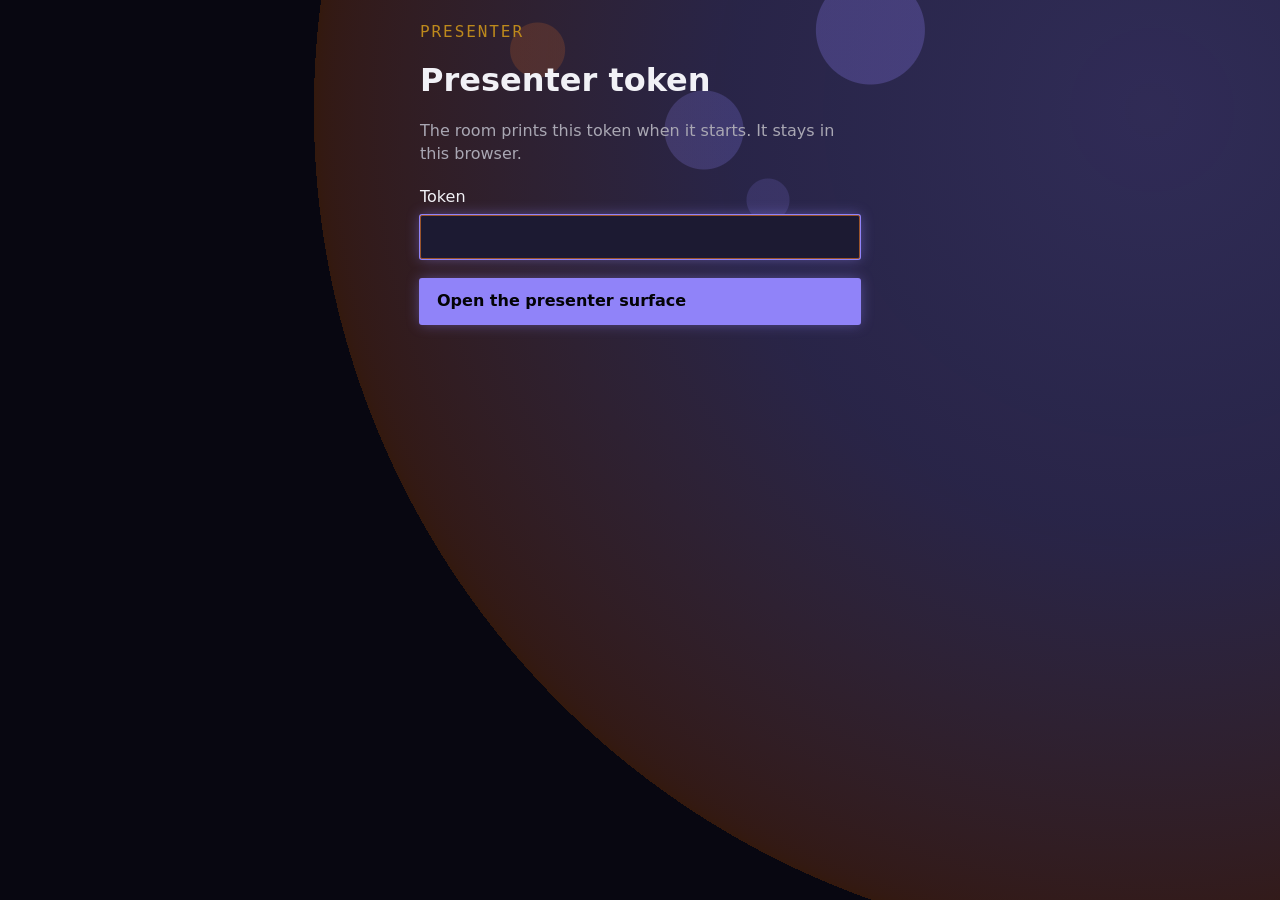
==== commit 084b8c61: "feat(room): screen on the gated host, comments switch, and the kit's orbits background /screen joins" ====
--- a/housecast/room/page/present.html
+++ b/housecast/room/page/present.html
@@ -24,13 +24,16 @@
   .src[data-src="prepared"] { border-color: var(--closing); color: var(--closing); }
   .chip { display: inline-flex; gap: 0.3em; align-items: center; }
   .chip .logo { width: 1.5em; height: 1.5em; }
+  .roles { flex-direction: column; flex-wrap: nowrap; gap: 0.15rem; }
+  .roles .chip { display: flex; justify-content: space-between; padding: 0.1rem 0; border: 0; border-radius: 0; color: var(--text); font-weight: 400; letter-spacing: 0; text-transform: none; }
+  .roles .chip__state { color: var(--dim); }
   .sort { display: flex; gap: 0.4rem; }
   .sort .k-btn[aria-pressed="true"] { border-color: var(--k-brand); color: var(--k-text); }
   .case-controls { display: flex; flex-wrap: wrap; gap: 0.6rem; }
   .gate { max-width: 30rem; }
 </style>
 </head>
-<body class="present">
+<body class="present k-page">
 <p class="demo-chip" id="demo-chip" hidden>demo data</p>
 
 <form class="wrap gate" id="gate" hidden>
@@ -46,10 +49,9 @@
     <p class="eyebrow eyebrow--live" id="phase-label"></p>
     <button class="next k-btn k-btn--primary" id="next" type="button"></button>
     <button class="next k-btn k-btn--primary" id="pick-next" type="button" hidden></button>
-    <label class="dim">Jump to
-      <select class="k-select" id="jump" aria-label="Jump the room to a phase"></select>
-    </label>
     <button class="next k-btn k-btn--primary" id="finish" type="button" hidden>Finish: show the eval table</button>
+    <button class="k-btn k-btn--ghost" id="reasons-toggle" type="button"></button>
+    <p class="dim" id="reasons-state" role="status"></p>
     <p class="status" id="status" role="status"></p>
   </header>
   <main class="wrap k-dense" style="max-width:90rem">
@@ -75,7 +77,8 @@
         <div style="display:flex;justify-content:space-between;align-items:center;gap:1rem;flex-wrap:wrap">
           <h2 id="incoming-title">Cases</h2>
           <div class="sort" role="group" aria-label="Sort prompts">
-            <button class="k-btn k-btn--ghost" type="button" data-sort="divergence" aria-pressed="true">Most different</button>
+            <button class="k-btn k-btn--ghost" type="button" data-sort="order" aria-pressed="true">In order</button>
+            <button class="k-btn k-btn--ghost" type="button" data-sort="divergence" aria-pressed="false">Most different</button>
             <button class="k-btn k-btn--ghost" type="button" data-sort="newest" aria-pressed="false">Newest</button>
           </div>
           <button class="k-btn k-btn--ghost" type="button" id="cases-download" disabled>Download cases as JSON</button>
@@ -109,7 +112,7 @@
 <script src="views.js"></script>
 <script>
 "use strict";
-const { PHASES, promptById, answerFor, seconds, escapeHtml, postJson, SHOW_PROPOSALS, CASE_MAX } = window.Room;
+const { promptById, answerFor, seconds, escapeHtml, postJson, SHOW_PROPOSALS, CASE_MAX } = window.Room;
 const V = window.RoomViews;
 const $ = (id) => document.getElementById(id);
 
@@ -118,7 +121,7 @@
 let room = null;
 let link = { live: true };
 let selected = null;
-let sort = "divergence";
+let sort = "order";
 
 // A token in the address is taken once and dropped from the URL bar. It is kept
 // in localStorage, so a reload, a crashed tab, or a new tab keeps control.
@@ -150,6 +153,7 @@
     if (method === "DELETE") room.prompts = room.prompts.filter((p) => p.id !== path.split("/")[1]);
     if (path === "phase") room.phase = body.phase;
     if (path === "pick") { room.round = { n: room.round.n + 1, prompt_id: body.prompt_id, graded: 0 }; room.phase = "grading"; }
+    if (path === "reasons") room.reasonsVisible = body.visible;
     render();
     return true;
   }
@@ -161,6 +165,7 @@
 
 function sortedPrompts() {
   const list = [...room.prompts];
+  if (sort === "order") return list.sort((a, b) => a.seq - b.seq);
   if (sort === "newest") return list.reverse();
   const score = (p) => (room.divergence[p.id]?.state === "done" ? room.divergence[p.id].score : -1);
   return list.sort((a, b) => score(b) - score(a) || b.seq - a.seq);
@@ -171,7 +176,7 @@
     .map((s) => {
       const answer = answerFor(room, prompt.id, s.id);
       const word = { queued: "waiting", running: "thinking", done: "done", empty: "no answer", failed: "no answer" }[answer.state] ?? answer.state;
-      return `<span class="chip">${V.who(room, s)} ${word}</span>`;
+      return `<span class="chip">${V.who(room, s)}<span class="chip__state">${word}</span></span>`;
     })
     .join("");
 }
@@ -192,7 +197,7 @@
         return `<li><button type="button" data-prompt="${escapeHtml(p.id)}"${p.id === selected ? ' aria-current="true"' : ""}>
           <span>${escapeHtml(oneLine(p.text))}${used ? ' <span class="dim">(used)</span>' : ""}</span><span class="score">${score}</span>
           <span class="chips"><span class="src" data-src="${escapeHtml(p.source ?? "attendee")}">${p.source === "prepared" ? "prepared" : "from the room"}</span>${p.commitment ? `<span>tests: ${escapeHtml(p.commitment)}</span>` : "<span>no commitment named</span>"}</span>
-          <span class="chips">${chips(p)}</span></button></li>`;
+          <span class="chips roles">${chips(p)}</span></button></li>`;
       }).join("")
     : `<li class="dim">${room.phase === "submissions" ? "No cases yet. They appear here as people propose them." : SHOW_PROPOSALS ? "No cases yet. Add prepared ones above, or open proposals." : "No cases yet. Paste one above."}</li>`);
 }
@@ -262,11 +267,12 @@
     $("round-title").textContent = `Case ${last?.n ?? room.round.n}: results`;
     $("round-meta").textContent = promptById(room, last?.prompt_id)?.text ?? "";
     V.setHtml($("round-split"), (last && V.split(room, last.n, { tall: 10 })) ?? "");
+    V.setHtml($("round-failures"), last ? V.roundReasons(room, last.n) : "");
   } else if (room.phase === "closing") {
     $("round-title").textContent = "The eval, with the reasons";
     $("round-meta").textContent = "The shared screen shows the table without reasons. The reasons are attendee-typed, so they're here to read aloud.";
     V.setHtml($("round-eval"), V.evalTable(room));
-    V.setHtml($("round-failures"), V.failures(room));
+    V.setHtml($("round-failures"), V.failures(room) + V.notes(room));
   }
 }
 
@@ -309,7 +315,7 @@
   }
   // Attendees read the round being opened, so submissions names the next one.
   const shown = room.phase === "submissions" ? room.round.n + 1 : room.round.n;
-  $("phase-label").textContent = `phase // ${room.phase}${shown ? ` // case ${shown}` : ""}`;
+  $("phase-label").textContent = shown ? `Case ${shown}` : "No case yet";
   const pick = pickInfo(now);
   const next = NEXT[room.phase];
   // In closing the primary raises the closer, since going back to holding resets the room.
@@ -325,7 +331,9 @@
   $("pick-next").disabled = Boolean(answering);
   $("pick-next").textContent = answering ? `Next case is still answering (${left} left)` : `Pick next case (${left} left)`;
   $("pick-next").title = upNext ? oneLine(upNext.text) : "";
-  V.setHtml($("jump"), PHASES.map((p) => `<option value="${p}"${p === room.phase ? " selected" : ""}>${p}</option>`).join(""));
+  const hidden = room.reasonsVisible === false;
+  $("reasons-toggle").textContent = hidden ? "Show comments to attendees" : "Hide comments from attendees";
+  $("reasons-state").textContent = hidden ? "Comments are hidden from attendees." : "Attendees can read comments.";
   if (room.phase === "submissions" && selected && isUsed(selected)) selected = null;
   if (!selected && room.round.prompt_id) selected = room.round.prompt_id;
   renderIncoming();
@@ -391,8 +399,12 @@
   void control("pick", { prompt_id: upNext.id });
 });
 $("finish").addEventListener("click", () => void control("phase", { phase: "closing" }));
-$("jump").addEventListener("change", (event) => {
-  if (event.target.value !== room.phase) void control("phase", { phase: event.target.value });
+$("reasons-toggle").addEventListener("click", async () => {
+  const visible = room.reasonsVisible === false;
+  if (await control("reasons", { visible })) {
+    room.reasonsVisible = visible;
+    render();
+  }
 });
 $("case-run").addEventListener("click", () => {
   if (selected) void control(`cases/${selected}/run`, {});
--- a/housecast/room/page/room.css
+++ b/housecast/room/page/room.css
@@ -95,7 +95,7 @@
 /* ------------------------------------------------------------ subjects */
 .cast { list-style: none; margin: 0; padding: 0; display: grid; grid-template-columns: repeat(auto-fit, minmax(9rem, 1fr)); gap: 0.8rem; }
 .cast li { background: var(--card); border-top: 6px solid var(--c); border-radius: 12px; padding: 0.9rem 1rem; display: flex; flex-direction: column; gap: 0.2rem; }
-.who { display: inline-flex; align-items: center; gap: 0.45em; font-weight: 700; color: var(--c); }
+.who { display: inline-flex; flex-wrap: wrap; align-items: center; gap: 0.1em 0.45em; font-weight: 700; color: var(--c); }
 .cast__role { font-weight: 600; font-size: 1rem; }
 .cast__line { color: var(--soft); font-size: 1rem; }
 
@@ -191,10 +191,6 @@
 /* The closing table is fitted to the window, so nothing is cut off the recording. */
 .screen #main[data-phase="closing"] { height: 100dvh; overflow: hidden; }
 /* A machine reading, boxed and dashed so it never sits among the graded bars. */
-.measure { display: flex; flex-wrap: wrap; justify-content: center; align-items: baseline; gap: 0.2rem 1.2rem; padding: 0.6rem 1.2rem; border: 2px solid var(--k-brand); border-radius: var(--k-r-1); background: var(--k-surface); text-align: center; }
-.measure__tag { font-family: var(--mono); font-size: 1rem; letter-spacing: 0.08em; text-transform: uppercase; color: var(--dim); }
-.measure__line { font-family: var(--mono); font-size: clamp(1.25rem, 3vmin, 1.9rem); font-weight: 700; color: var(--text); }
-.measure__note { flex-basis: 100%; font-size: 1rem; color: var(--dim); }
 @media (max-width: 480px) { .split { grid-template-columns: repeat(2, minmax(0, 1fr)); gap: 1rem 0.5rem; } .split__share { font-size: 1.5rem; } }
 
 /* ------------------------------------------------------------- closing */
@@ -328,5 +324,27 @@
   .measure { padding: 0.5rem 0.75rem; }
 }
 
-/* Jev's per-answer check: small, neutral, and worded as a machine check. */
-.jev-chip { margin: 0; align-self: flex-start; text-transform: none; letter-spacing: 0; }
+
+/* The model behind a persona, small and dim beside or under its name. Drawn only when the
+   snapshot carries one, and not in the presenter chips or the eval header. */
+.who__model { font-weight: 400; color: var(--dim); min-width: 0; overflow-wrap: anywhere; }
+.chip .who__model, .eval .who__model { display: none; }
+.sheet .answer__head .who__model { align-self: start; }
+.sheet .answer__head .logo { grid-row: 1 / span 3; }
+
+/* Jev box: one line of a tag, the score with a meter, and how many replied. The full
+   explanation is the hover title and the screen-reader text. */
+.measure { display: flex; flex-wrap: wrap; align-items: center; justify-content: center; gap: 0.25rem 0; padding: 0.5rem 0.9rem; border: 2px solid var(--k-brand); border-radius: var(--k-r-1); background: var(--k-surface); font-family: var(--mono); font-size: clamp(1rem, 2.2vmin, 1.5rem); }
+.measure__tag { padding-right: 0.9rem; font-weight: 700; color: var(--text); }
+.measure__machine { font-weight: 400; color: var(--dim); }
+.measure__seg { display: inline-flex; align-items: center; gap: 0.6rem; padding: 0 0.9rem; border-left: 1px solid var(--k-line-quiet); font-weight: 700; color: var(--text); }
+.measure__meter { width: 5rem; height: 0.5rem; border-radius: 999px; background: var(--k-raised); overflow: hidden; }
+.measure__meter i { display: block; width: calc(var(--v) * 100%); height: 100%; background: var(--k-brand); }
+
+/* What the room typed about an answer, under its tally. Attendees and presenter only. */
+.reasons { list-style: none; margin: 0; padding: 0; display: flex; flex-direction: column; gap: 0.4rem; }
+.reasons li { overflow-wrap: anywhere; color: var(--text); }
+.reasons__v { margin-right: 0.4rem; font-family: var(--mono); font-weight: 700; }
+.reasons li[data-verdict="pass"] .reasons__v { color: var(--pass); }
+.reasons li[data-verdict="fail"] .reasons__v { color: var(--fail); }
+.failures .reasons li { display: block; padding: 0; border-left: 0; background: none; }
